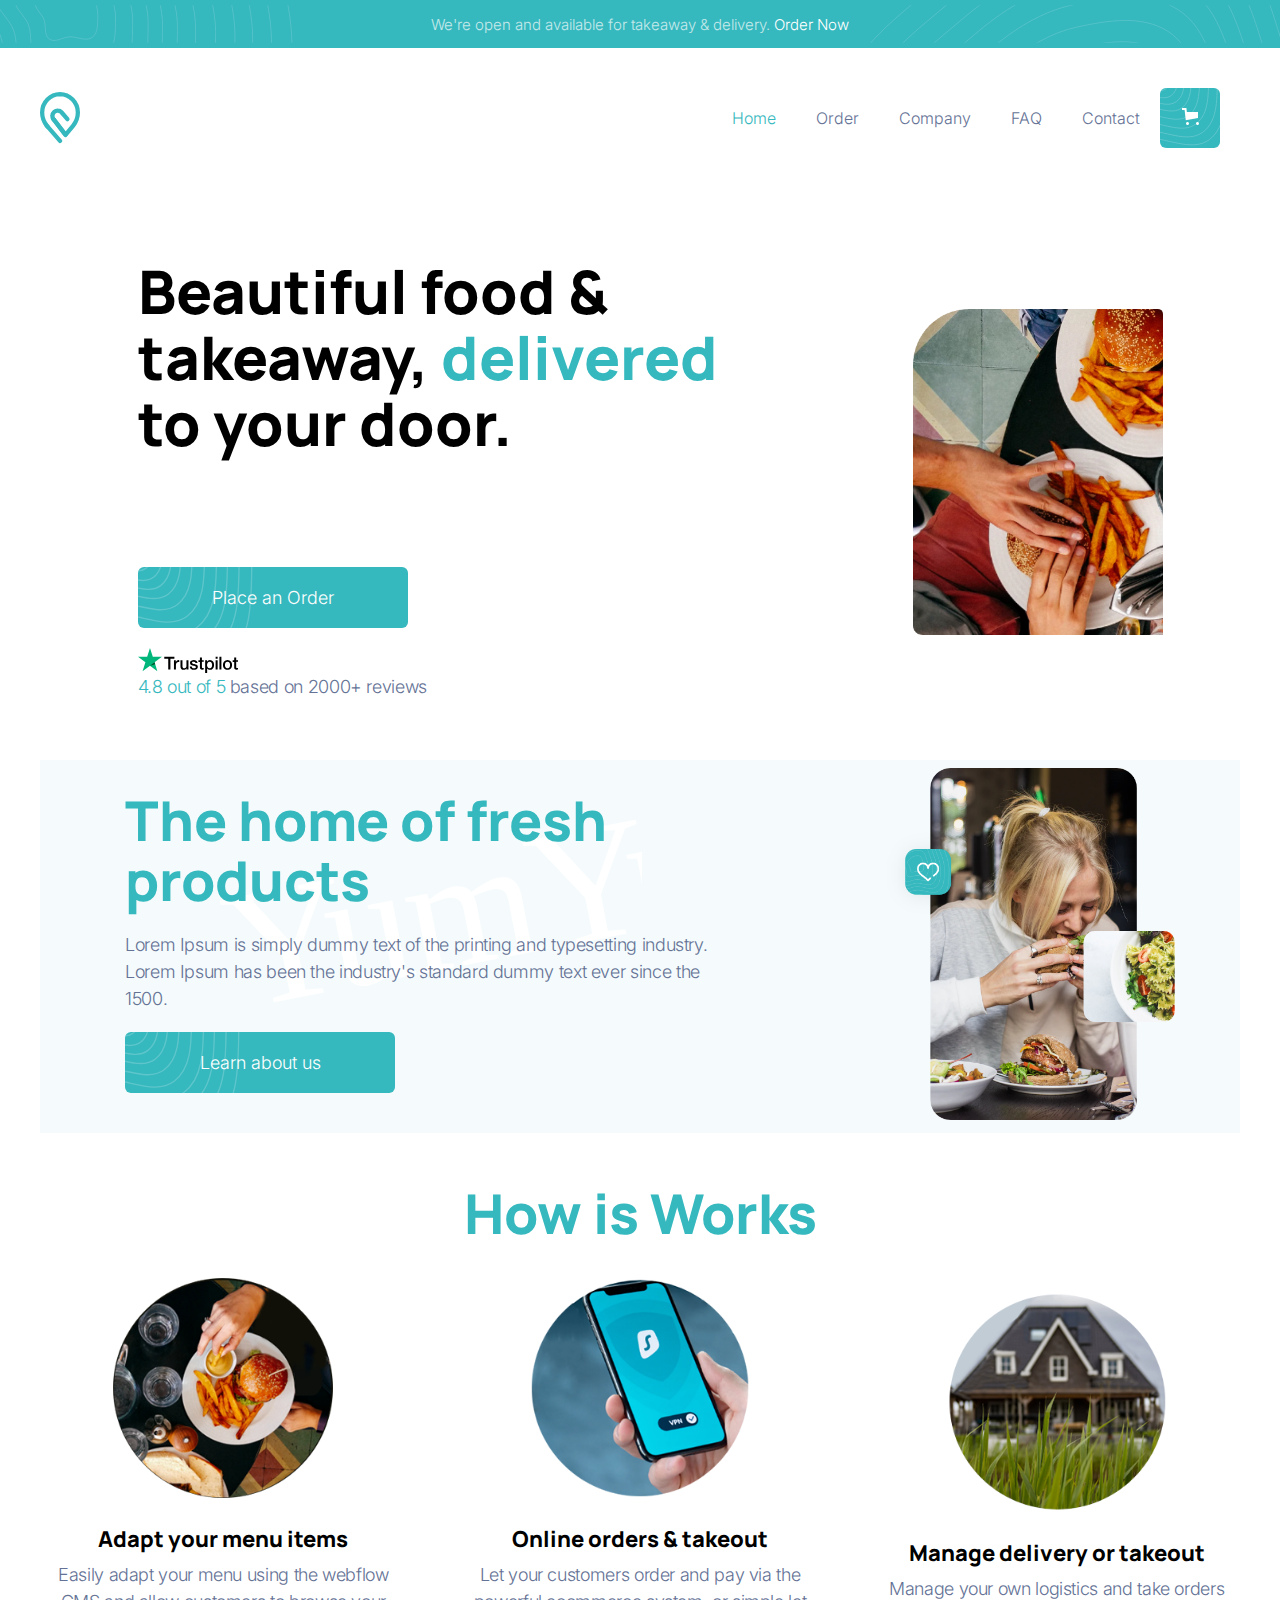
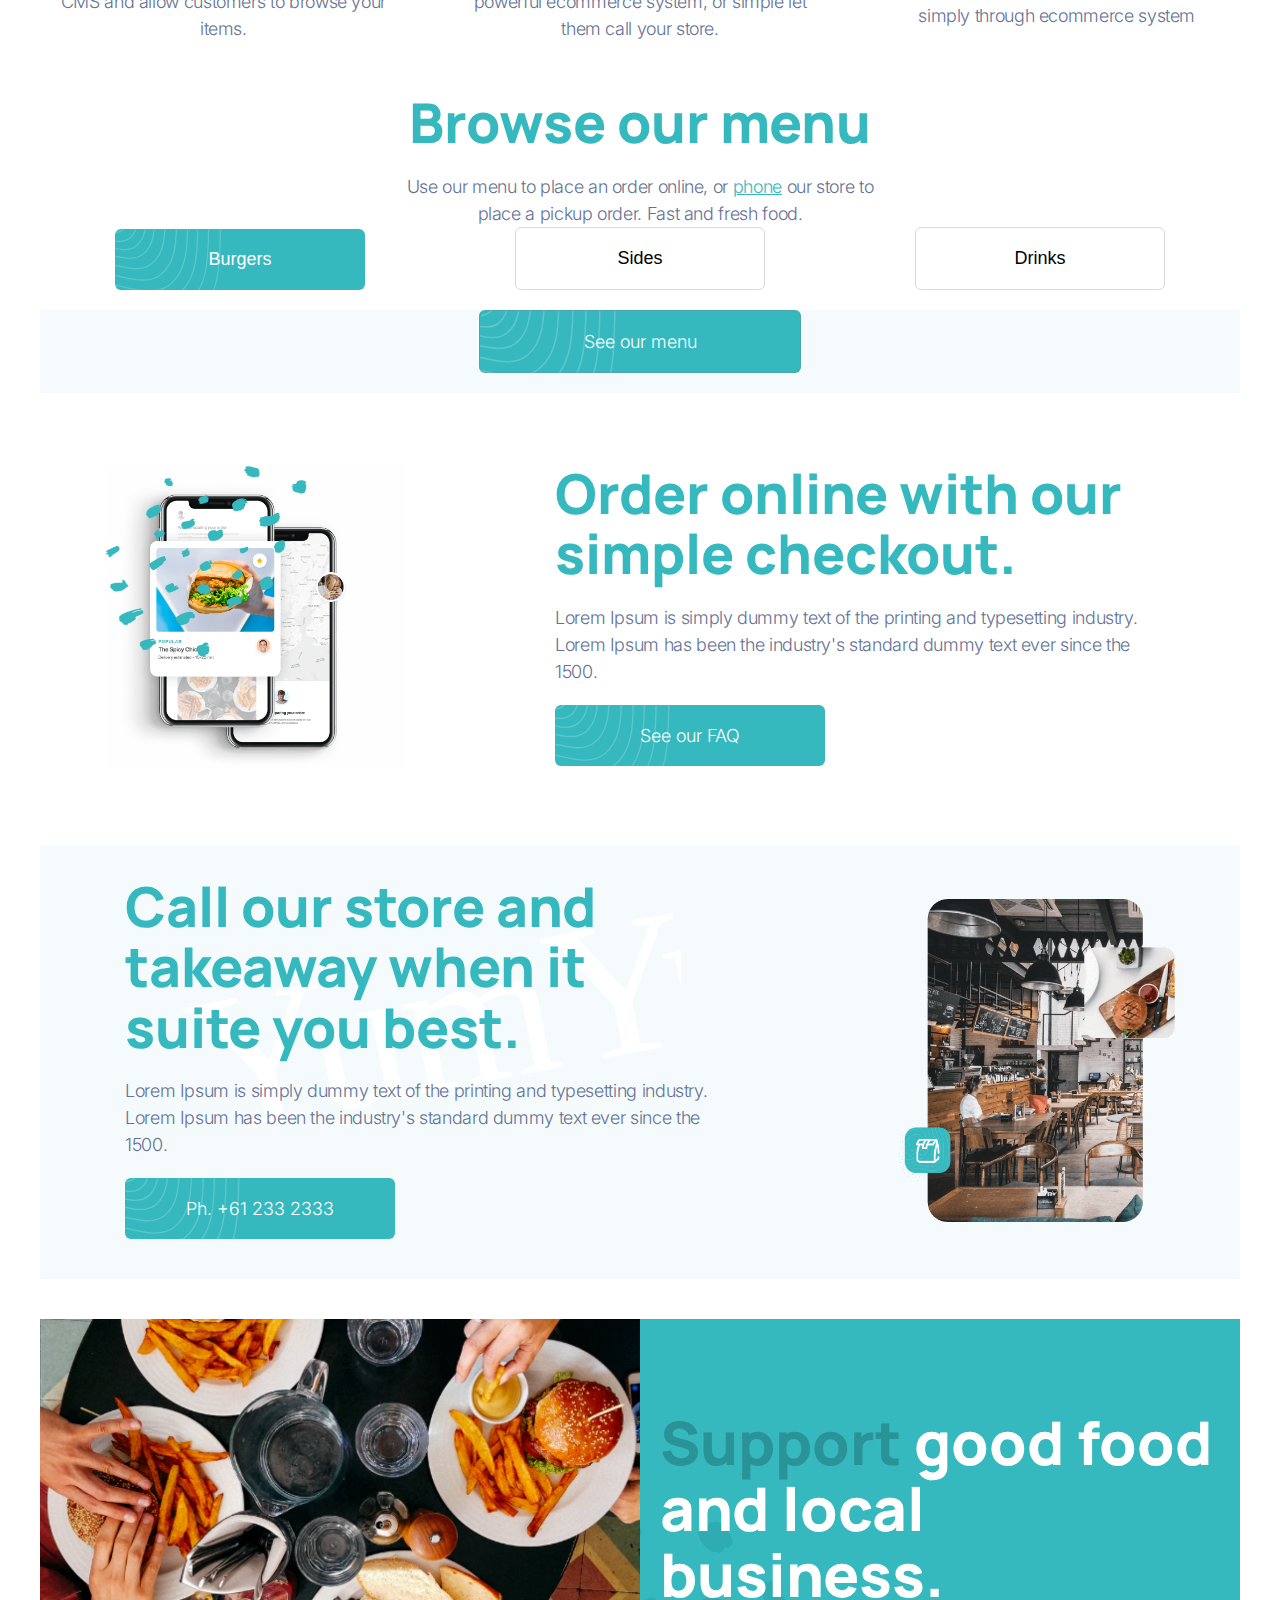
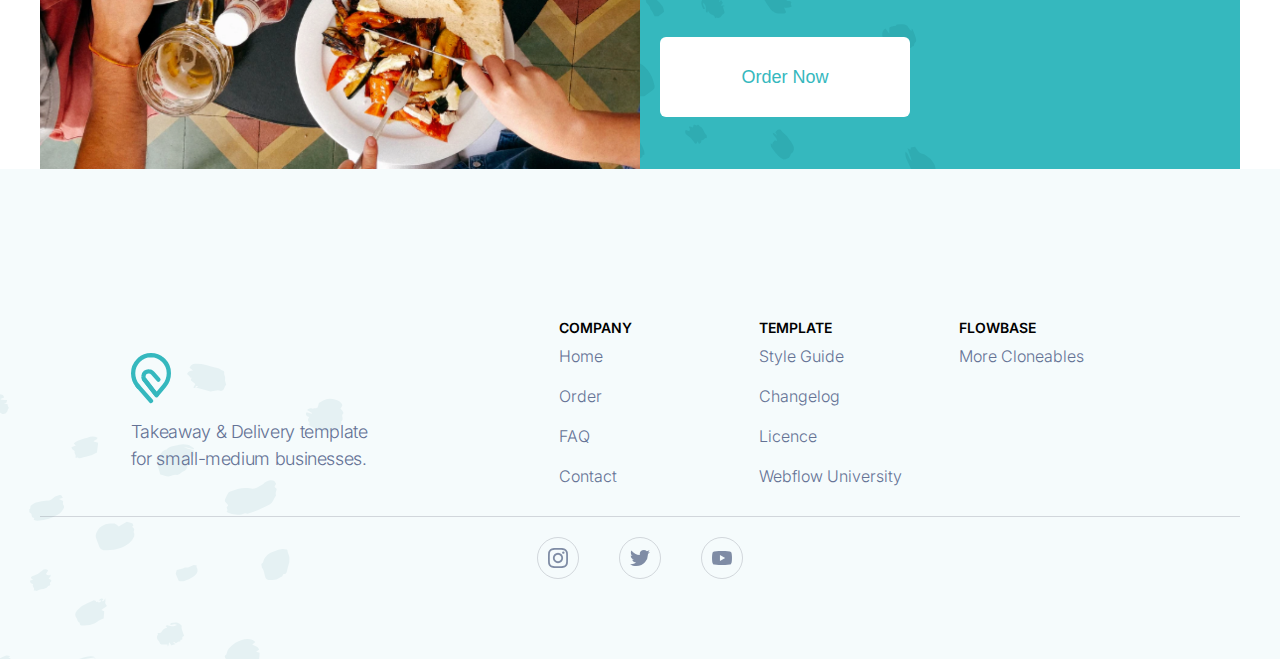
==== html/index.html @ 5ef66fbe "first commit" ====
<!DOCTYPE html>
<html lang="en">
  <head>
    <meta charset="UTF-8" />
    <meta http-equiv="X-UA-Compatible" content="IE=edge" />
    <meta name="viewport" content="width=device-width, initial-scale=1.0" />
    <title>Home</title>
    <link rel="stylesheet" href="../css/index.css" />
    <link rel="icon" href="../img/logo.svg" />
  </head>
  <body>
    <!-- START: Header -->
    <header class="pageheader"></header>
    <!-- END: Header -->
    <!-- START: Main Content -->
    <div class="main">
      <!-- Menu Overlay -->
      <div class="menu--overlay"></div>
      <!--Delivery CTA: PLace Order-->
      <div class="container">
        <div class="container--text-left">
          <div class="container--text">
            <div class="container">
              <h1 class="slide-in-left_start">
                Beautiful food & takeaway,
                <span class="text-primary">delivered</span> to your door.
              </h1>
              <p class="slide-in-left_delay">
                Lorem Ipsum is simply dummy text of the printing and typesetting
                industry. Lorem Ipsum has been the industry's standard dummy
                text ever since the 1500.
              </p>
              <a class="btn-cta" href="order.html"> Place an Order </a>
            </div>
            <div class="container--text-subtext">
              <img src="../img/TrustPilot_logo.svg" alt="Trust Pilot Logo" />
              <p class="text-md">
                <span class="text-primary">4.8 out of 5</span> based on 2000+
                reviews
              </p>
            </div>
          </div>
          <div class="container--img" id="header_img--home">
            <img
              class="img--overlay-bottom-right slide-in-right"
              src="../img/icons/phone_icon.png"
              alt=""
            />
            <img
              class="img--overlay-bottom-left slide-in-left_delay"
              src="../img/patterns/pattern_blue.svg"
              alt=""
            />
            <img
              class="img--underlay"
              src="../img/header_img.png"
              alt="burger and frys"
            />
          </div>
        </div>
      </div>
      <!--Fresh Products CTA: Learn More-->
      <div class="container">
        <div class="container--text-left bg-scewed">
          <div class="container--text">
            <div class="container bg-text-yum">
              <h2 class="text-primary">The home of fresh products</h2>
              <p>
                Lorem Ipsum is simply dummy text of the printing and typesetting
                industry. Lorem Ipsum has been the industry's standard dummy
                text ever since the 1500.
              </p>
              <a class="btn-cta" href="./company.html"> Learn about us </a>
            </div>
          </div>

          <div class="container--img">
            <img src="../img/fresh_img.png" alt="woman enjoying a sandwich" />
          </div>
        </div>
      </div>
      <!--How it Works-->
      <div class="container">
        <h2 class="text-primary">How is Works</h2>
        <div class="container--columns">
          <div class="container--text-below">
            <div class="container--img">
              <img
                class="img--overlay-top-right pop-in"
                src="../img/icons/basket_icon.png"
                alt=""
              />
              <img
                class="img--underlay"
                src="../img/icons/adapt_icon.png"
                alt="meal with basket icon"
              />
            </div>
            <div class="container--text">
              <h6>Adapt your menu items</h6>
              <p>
                Easily adapt your menu using the webflow CMS and allow customers
                to browse your items.
              </p>
            </div>
          </div>
          <div class="divider--wrap">
            <div class="divider--inner"></div>
          </div>
          <div class="container--text-below">
            <div class="container--img">
              <img
                class="img--overlay-top-left pop-in"
                id="google-logo"
                src="../img/icons/google_icon.png"
                alt=""
              />
              <img
                class="pop-in_delay"
                id="apple-logo"
                src="../img/icons/apple_icon.png"
                alt=""
              />
              <img
                class="img--underlay"
                src="../img/icons/order_icon.png"
                alt="meal with basket icon"
              />
            </div>
            <div class="container--text">
              <h6>Online orders & takeout</h6>
              <p>
                Let your customers order and pay via the powerful ecommerce
                system, or simple let them call your store.
              </p>
            </div>
          </div>
          <div class="divider--wrap">
            <div class="divider--inner"></div>
          </div>
          <div class="container--text-below">
            <div class="container--img">
              <img
                class="img--overlay-top-left pop-in"
                src="../img/icons/smiling_man1.png"
                alt=""
              />
              <img
                class="img--overlay-middle-right pop-in_delay"
                src="../img/icons/smiling_man2.png"
                alt=""
              />
              <img
                class="img--underlay"
                src="../img/icons/delivery_icon.png"
                alt="meal with basket icon"
              />
            </div>
            <div class="container--text">
              <h6>Manage delivery or takeout</h6>
              <p>
                Manage your own logistics and take orders simply through
                ecommerce system
              </p>
            </div>
          </div>
        </div>
      </div>
      <!--Browse the menu-->
      <div class="container">
        <div>
          <h2 class="text-primary">Browse our menu</h2>
          <p>
            Use our menu to place an order online, or
            <a href="#">phone</a> our store to<br />
            place a pickup order. Fast and fresh food.
          </p>
          <div class="container btn-group">
            <button class="btn active" id="burgers">Burgers</button>
            <button class="btn" id="sides">Sides</button>
            <button class="btn" id="drinks">Drinks</button>
          </div>
          <div class="-bg-alice_blue">
            <div class="container" id="menu"></div>
            <div class="loader">
              <div></div>
              <div></div>
              <div></div>
              <div></div>
            </div>
            <div class="full-width">
              <a class="btn btn-cta" href="./order.html"> See our menu </a>
            </div>
          </div>
        </div>
      </div>
      <!--Order Online CTA: See FAQs-->
      <div class="container">
        <div class="container--text-left">
          <div class="container--img">
            <img
              class="underlay--img"
              src="../img/phone.png"
              alt="ordering with a phone"
            />
            <img
              class="overlay--pattern"
              src="../img/patterns/pattern_blue.svg"
              alt=""
            />
          </div>
          <div class="container--text">
            <div class="container bg-text-yum">
              <h2 class="text-primary">
                Order online with our simple checkout.
              </h2>
              <p>
                Lorem Ipsum is simply dummy text of the printing and typesetting
                industry. Lorem Ipsum has been the industry's standard dummy
                text ever since the 1500.
              </p>
              <a class="btn-cta" href="./faq.html"> See our FAQ </a>
            </div>
          </div>
        </div>
      </div>
      <!--Call the Store-->
      <div class="container">
        <div class="container--text-right bg-scewed">
          <div class="container--img">
            <img
              class="fluid-img"
              src="../img/takeaway.png"
              alt="restraunt serving takeaway"
            />
          </div>
          <div class="container--text">
            <div class="container bg-text-yum">
              <h2 class="text-primary">
                Call our store and takeaway when it suite you best.
              </h2>
              <p>
                Lorem Ipsum is simply dummy text of the printing and typesetting
                industry. Lorem Ipsum has been the industry's standard dummy
                text ever since the 1500.
              </p>
              <a href="#" class="btn-cta"> Ph. +61 233 2333 </a>
            </div>
          </div>
        </div>
      </div>
      <!--Support Local businesses -->
      <div class="container">
        <div class="bg-img-food"></div>

        <div class="bg-pattern-primary">
          <div>
            <h1>
              <span class="text-primary-dark-2">Support</span> good food and
              local business.
            </h1>
            <a href="./order.html">
              <button class="btn-order">Order Now</button>
            </a>
          </div>
        </div>
      </div>
    </div>
    <!-- END: Main Content -->
    <!-- Footer -->
    <footer class="pagefooter"></footer>
    <script type="module" src="../scripts/main.js"></script>
    <!-- Accessibility Code for "template-0ea162.webflow.io" -->
    <script>
      window.interdeal = {
        sitekey: "c133a87d07dd05f56489c9e3bb39dbf1",
        Position: "Left",
        Menulang: "EN",
        domains: {
          js: "https://cdn.equalweb.com/",
          acc: "https://access.equalweb.com/",
        },
        btnStyle: {
          vPosition: ["80%", null],
          scale: ["0.8", "0.8"],
          color: { main: "#1876c9", second: "" },
          icon: { type: 7, shape: "semicircle", outline: false },
        },
      };
      (function (doc, head, body) {
        var coreCall = doc.createElement("script");
        coreCall.src = "https://cdn.equalweb.com/core/4.3.7/accessibility.js";
        coreCall.defer = true;
        coreCall.integrity =
          "sha512-hGa5HZtFkT1M7+tUDtU/cbw6AG0ORz3oblztCoTZ/z2qPyr7dgwH3zoT8qpgj21MgcRsMFLD6NNKePGvVks3Ig==";
        coreCall.crossOrigin = "anonymous";
        coreCall.setAttribute("data-cfasync", true);
        body ? body.appendChild(coreCall) : head.appendChild(coreCall);
      })(document, document.head, document.body);
    </script>
  </body>
</html>
---- css/index.css ----
/*--------------------- Font Imports ----------------------*/
@import url("https://fonts.googleapis.com/css2?family=Inter:wght@100;200;300;400;600;700;800&family=Manrope:wght@400;700;800&display=swap");
/*------------------------ Colors -------------------------*/
.text-primary {
  color: #35b8be;
}

.text-hover-primary {
  color: #35b8be;
}

.-bg-primary {
  background-color: #35b8be;
}

.text-primary-light-1 {
  color: #49bfc5;
}

.text-primary-dark-1 {
  color: #30a6ab;
}

.text-hover-primary-light-1:hover {
  color: #49bfc5;
}

.text-hover-primary-dark-1:hover {
  color: #30a6ab;
}

.-bg-primary-light-1 {
  background-color: #49bfc5;
}

.-bg-primary-dark-1 {
  background-color: #30a6ab;
}

.-bg-hover-primary-light-1:hover {
  background-color: #49bfc5;
}

.-bg-hover-primary-dark-1:hover {
  background-color: #30a6ab;
}

.text-primary-light-2 {
  color: #5dc6cb;
}

.text-primary-dark-2 {
  color: #2a9398;
}

.text-hover-primary-light-2:hover {
  color: #5dc6cb;
}

.text-hover-primary-dark-2:hover {
  color: #2a9398;
}

.-bg-primary-light-2 {
  background-color: #5dc6cb;
}

.-bg-primary-dark-2 {
  background-color: #2a9398;
}

.-bg-hover-primary-light-2:hover {
  background-color: #5dc6cb;
}

.-bg-hover-primary-dark-2:hover {
  background-color: #2a9398;
}

.text-primary-light-3 {
  color: #72cdd2;
}

.text-primary-dark-3 {
  color: #258185;
}

.text-hover-primary-light-3:hover {
  color: #72cdd2;
}

.text-hover-primary-dark-3:hover {
  color: #258185;
}

.-bg-primary-light-3 {
  background-color: #72cdd2;
}

.-bg-primary-dark-3 {
  background-color: #258185;
}

.-bg-hover-primary-light-3:hover {
  background-color: #72cdd2;
}

.-bg-hover-primary-dark-3:hover {
  background-color: #258185;
}

.text-primary-light-4 {
  color: #86d4d8;
}

.text-primary-dark-4 {
  color: #206e72;
}

.text-hover-primary-light-4:hover {
  color: #86d4d8;
}

.text-hover-primary-dark-4:hover {
  color: #206e72;
}

.-bg-primary-light-4 {
  background-color: #86d4d8;
}

.-bg-primary-dark-4 {
  background-color: #206e72;
}

.-bg-hover-primary-light-4:hover {
  background-color: #86d4d8;
}

.-bg-hover-primary-dark-4:hover {
  background-color: #206e72;
}

.text-primary-light-5 {
  color: #9adcdf;
}

.text-primary-dark-5 {
  color: #1b5c5f;
}

.text-hover-primary-light-5:hover {
  color: #9adcdf;
}

.text-hover-primary-dark-5:hover {
  color: #1b5c5f;
}

.-bg-primary-light-5 {
  background-color: #9adcdf;
}

.-bg-primary-dark-5 {
  background-color: #1b5c5f;
}

.-bg-hover-primary-light-5:hover {
  background-color: #9adcdf;
}

.-bg-hover-primary-dark-5:hover {
  background-color: #1b5c5f;
}

.text-primary-light-6 {
  color: #aee3e5;
}

.text-primary-dark-6 {
  color: #154a4c;
}

.text-hover-primary-light-6:hover {
  color: #aee3e5;
}

.text-hover-primary-dark-6:hover {
  color: #154a4c;
}

.-bg-primary-light-6 {
  background-color: #aee3e5;
}

.-bg-primary-dark-6 {
  background-color: #154a4c;
}

.-bg-hover-primary-light-6:hover {
  background-color: #aee3e5;
}

.-bg-hover-primary-dark-6:hover {
  background-color: #154a4c;
}

.text-primary-light-7 {
  color: #c2eaec;
}

.text-primary-dark-7 {
  color: #103739;
}

.text-hover-primary-light-7:hover {
  color: #c2eaec;
}

.text-hover-primary-dark-7:hover {
  color: #103739;
}

.-bg-primary-light-7 {
  background-color: #c2eaec;
}

.-bg-primary-dark-7 {
  background-color: #103739;
}

.-bg-hover-primary-light-7:hover {
  background-color: #c2eaec;
}

.-bg-hover-primary-dark-7:hover {
  background-color: #103739;
}

.text-primary-light-8 {
  color: #d7f1f2;
}

.text-primary-dark-8 {
  color: #0b2526;
}

.text-hover-primary-light-8:hover {
  color: #d7f1f2;
}

.text-hover-primary-dark-8:hover {
  color: #0b2526;
}

.-bg-primary-light-8 {
  background-color: #d7f1f2;
}

.-bg-primary-dark-8 {
  background-color: #0b2526;
}

.-bg-hover-primary-light-8:hover {
  background-color: #d7f1f2;
}

.-bg-hover-primary-dark-8:hover {
  background-color: #0b2526;
}

.text-primary-light-9 {
  color: #ebf8f9;
}

.text-primary-dark-9 {
  color: #051213;
}

.text-hover-primary-light-9:hover {
  color: #ebf8f9;
}

.text-hover-primary-dark-9:hover {
  color: #051213;
}

.-bg-primary-light-9 {
  background-color: #ebf8f9;
}

.-bg-primary-dark-9 {
  background-color: #051213;
}

.-bg-hover-primary-light-9:hover {
  background-color: #ebf8f9;
}

.-bg-hover-primary-dark-9:hover {
  background-color: #051213;
}

.text-alice_blue {
  color: #f5fbfc;
}

.text-hover-alice_blue {
  color: #f5fbfc;
}

.-bg-alice_blue {
  background-color: #f5fbfc;
}

.text-alice_blue-light-1 {
  color: #f6fbfc;
}

.text-alice_blue-dark-1 {
  color: #dde2e3;
}

.text-hover-alice_blue-light-1:hover {
  color: #f6fbfc;
}

.text-hover-alice_blue-dark-1:hover {
  color: #dde2e3;
}

.-bg-alice_blue-light-1 {
  background-color: #f6fbfc;
}

.-bg-alice_blue-dark-1 {
  background-color: #dde2e3;
}

.-bg-hover-alice_blue-light-1:hover {
  background-color: #f6fbfc;
}

.-bg-hover-alice_blue-dark-1:hover {
  background-color: #dde2e3;
}

.text-alice_blue-light-2 {
  color: #f7fcfd;
}

.text-alice_blue-dark-2 {
  color: #c4c9ca;
}

.text-hover-alice_blue-light-2:hover {
  color: #f7fcfd;
}

.text-hover-alice_blue-dark-2:hover {
  color: #c4c9ca;
}

.-bg-alice_blue-light-2 {
  background-color: #f7fcfd;
}

.-bg-alice_blue-dark-2 {
  background-color: #c4c9ca;
}

.-bg-hover-alice_blue-light-2:hover {
  background-color: #f7fcfd;
}

.-bg-hover-alice_blue-dark-2:hover {
  background-color: #c4c9ca;
}

.text-alice_blue-light-3 {
  color: #f8fcfd;
}

.text-alice_blue-dark-3 {
  color: #acb0b0;
}

.text-hover-alice_blue-light-3:hover {
  color: #f8fcfd;
}

.text-hover-alice_blue-dark-3:hover {
  color: #acb0b0;
}

.-bg-alice_blue-light-3 {
  background-color: #f8fcfd;
}

.-bg-alice_blue-dark-3 {
  background-color: #acb0b0;
}

.-bg-hover-alice_blue-light-3:hover {
  background-color: #f8fcfd;
}

.-bg-hover-alice_blue-dark-3:hover {
  background-color: #acb0b0;
}

.text-alice_blue-light-4 {
  color: #f9fdfd;
}

.text-alice_blue-dark-4 {
  color: #939797;
}

.text-hover-alice_blue-light-4:hover {
  color: #f9fdfd;
}

.text-hover-alice_blue-dark-4:hover {
  color: #939797;
}

.-bg-alice_blue-light-4 {
  background-color: #f9fdfd;
}

.-bg-alice_blue-dark-4 {
  background-color: #939797;
}

.-bg-hover-alice_blue-light-4:hover {
  background-color: #f9fdfd;
}

.-bg-hover-alice_blue-dark-4:hover {
  background-color: #939797;
}

.text-alice_blue-light-5 {
  color: #fafdfe;
}

.text-alice_blue-dark-5 {
  color: #7b7e7e;
}

.text-hover-alice_blue-light-5:hover {
  color: #fafdfe;
}

.text-hover-alice_blue-dark-5:hover {
  color: #7b7e7e;
}

.-bg-alice_blue-light-5 {
  background-color: #fafdfe;
}

.-bg-alice_blue-dark-5 {
  background-color: #7b7e7e;
}

.-bg-hover-alice_blue-light-5:hover {
  background-color: #fafdfe;
}

.-bg-hover-alice_blue-dark-5:hover {
  background-color: #7b7e7e;
}

.text-alice_blue-light-6 {
  color: #fbfdfe;
}

.text-alice_blue-dark-6 {
  color: #626465;
}

.text-hover-alice_blue-light-6:hover {
  color: #fbfdfe;
}

.text-hover-alice_blue-dark-6:hover {
  color: #626465;
}

.-bg-alice_blue-light-6 {
  background-color: #fbfdfe;
}

.-bg-alice_blue-dark-6 {
  background-color: #626465;
}

.-bg-hover-alice_blue-light-6:hover {
  background-color: #fbfdfe;
}

.-bg-hover-alice_blue-dark-6:hover {
  background-color: #626465;
}

.text-alice_blue-light-7 {
  color: #fcfefe;
}

.text-alice_blue-dark-7 {
  color: #4a4b4c;
}

.text-hover-alice_blue-light-7:hover {
  color: #fcfefe;
}

.text-hover-alice_blue-dark-7:hover {
  color: #4a4b4c;
}

.-bg-alice_blue-light-7 {
  background-color: #fcfefe;
}

.-bg-alice_blue-dark-7 {
  background-color: #4a4b4c;
}

.-bg-hover-alice_blue-light-7:hover {
  background-color: #fcfefe;
}

.-bg-hover-alice_blue-dark-7:hover {
  background-color: #4a4b4c;
}

.text-alice_blue-light-8 {
  color: #fdfefe;
}

.text-alice_blue-dark-8 {
  color: #313232;
}

.text-hover-alice_blue-light-8:hover {
  color: #fdfefe;
}

.text-hover-alice_blue-dark-8:hover {
  color: #313232;
}

.-bg-alice_blue-light-8 {
  background-color: #fdfefe;
}

.-bg-alice_blue-dark-8 {
  background-color: #313232;
}

.-bg-hover-alice_blue-light-8:hover {
  background-color: #fdfefe;
}

.-bg-hover-alice_blue-dark-8:hover {
  background-color: #313232;
}

.text-alice_blue-light-9 {
  color: #feffff;
}

.text-alice_blue-dark-9 {
  color: #191919;
}

.text-hover-alice_blue-light-9:hover {
  color: #feffff;
}

.text-hover-alice_blue-dark-9:hover {
  color: #191919;
}

.-bg-alice_blue-light-9 {
  background-color: #feffff;
}

.-bg-alice_blue-dark-9 {
  background-color: #191919;
}

.-bg-hover-alice_blue-light-9:hover {
  background-color: #feffff;
}

.-bg-hover-alice_blue-dark-9:hover {
  background-color: #191919;
}

.text-coral {
  color: #ff8946;
}

.text-hover-coral {
  color: #ff8946;
}

.-bg-coral {
  background-color: #ff8946;
}

.text-coral-light-1 {
  color: #ff9559;
}

.text-coral-dark-1 {
  color: #e67b3f;
}

.text-hover-coral-light-1:hover {
  color: #ff9559;
}

.text-hover-coral-dark-1:hover {
  color: #e67b3f;
}

.-bg-coral-light-1 {
  background-color: #ff9559;
}

.-bg-coral-dark-1 {
  background-color: #e67b3f;
}

.-bg-hover-coral-light-1:hover {
  background-color: #ff9559;
}

.-bg-hover-coral-dark-1:hover {
  background-color: #e67b3f;
}

.text-coral-light-2 {
  color: #ffa16b;
}

.text-coral-dark-2 {
  color: #cc6e38;
}

.text-hover-coral-light-2:hover {
  color: #ffa16b;
}

.text-hover-coral-dark-2:hover {
  color: #cc6e38;
}

.-bg-coral-light-2 {
  background-color: #ffa16b;
}

.-bg-coral-dark-2 {
  background-color: #cc6e38;
}

.-bg-hover-coral-light-2:hover {
  background-color: #ffa16b;
}

.-bg-hover-coral-dark-2:hover {
  background-color: #cc6e38;
}

.text-coral-light-3 {
  color: #ffac7e;
}

.text-coral-dark-3 {
  color: #b36031;
}

.text-hover-coral-light-3:hover {
  color: #ffac7e;
}

.text-hover-coral-dark-3:hover {
  color: #b36031;
}

.-bg-coral-light-3 {
  background-color: #ffac7e;
}

.-bg-coral-dark-3 {
  background-color: #b36031;
}

.-bg-hover-coral-light-3:hover {
  background-color: #ffac7e;
}

.-bg-hover-coral-dark-3:hover {
  background-color: #b36031;
}

.text-coral-light-4 {
  color: #ffb890;
}

.text-coral-dark-4 {
  color: #99522a;
}

.text-hover-coral-light-4:hover {
  color: #ffb890;
}

.text-hover-coral-dark-4:hover {
  color: #99522a;
}

.-bg-coral-light-4 {
  background-color: #ffb890;
}

.-bg-coral-dark-4 {
  background-color: #99522a;
}

.-bg-hover-coral-light-4:hover {
  background-color: #ffb890;
}

.-bg-hover-coral-dark-4:hover {
  background-color: #99522a;
}

.text-coral-light-5 {
  color: #ffc4a3;
}

.text-coral-dark-5 {
  color: #804523;
}

.text-hover-coral-light-5:hover {
  color: #ffc4a3;
}

.text-hover-coral-dark-5:hover {
  color: #804523;
}

.-bg-coral-light-5 {
  background-color: #ffc4a3;
}

.-bg-coral-dark-5 {
  background-color: #804523;
}

.-bg-hover-coral-light-5:hover {
  background-color: #ffc4a3;
}

.-bg-hover-coral-dark-5:hover {
  background-color: #804523;
}

.text-coral-light-6 {
  color: #ffd0b5;
}

.text-coral-dark-6 {
  color: #66371c;
}

.text-hover-coral-light-6:hover {
  color: #ffd0b5;
}

.text-hover-coral-dark-6:hover {
  color: #66371c;
}

.-bg-coral-light-6 {
  background-color: #ffd0b5;
}

.-bg-coral-dark-6 {
  background-color: #66371c;
}

.-bg-hover-coral-light-6:hover {
  background-color: #ffd0b5;
}

.-bg-hover-coral-dark-6:hover {
  background-color: #66371c;
}

.text-coral-light-7 {
  color: #ffdcc8;
}

.text-coral-dark-7 {
  color: #4d2915;
}

.text-hover-coral-light-7:hover {
  color: #ffdcc8;
}

.text-hover-coral-dark-7:hover {
  color: #4d2915;
}

.-bg-coral-light-7 {
  background-color: #ffdcc8;
}

.-bg-coral-dark-7 {
  background-color: #4d2915;
}

.-bg-hover-coral-light-7:hover {
  background-color: #ffdcc8;
}

.-bg-hover-coral-dark-7:hover {
  background-color: #4d2915;
}

.text-coral-light-8 {
  color: #ffe7da;
}

.text-coral-dark-8 {
  color: #331b0e;
}

.text-hover-coral-light-8:hover {
  color: #ffe7da;
}

.text-hover-coral-dark-8:hover {
  color: #331b0e;
}

.-bg-coral-light-8 {
  background-color: #ffe7da;
}

.-bg-coral-dark-8 {
  background-color: #331b0e;
}

.-bg-hover-coral-light-8:hover {
  background-color: #ffe7da;
}

.-bg-hover-coral-dark-8:hover {
  background-color: #331b0e;
}

.text-coral-light-9 {
  color: #fff3ed;
}

.text-coral-dark-9 {
  color: #1a0e07;
}

.text-hover-coral-light-9:hover {
  color: #fff3ed;
}

.text-hover-coral-dark-9:hover {
  color: #1a0e07;
}

.-bg-coral-light-9 {
  background-color: #fff3ed;
}

.-bg-coral-dark-9 {
  background-color: #1a0e07;
}

.-bg-hover-coral-light-9:hover {
  background-color: #fff3ed;
}

.-bg-hover-coral-dark-9:hover {
  background-color: #1a0e07;
}

.text-heading {
  color: #191b22;
}

.text-hover-heading {
  color: #191b22;
}

.-bg-heading {
  background-color: #191b22;
}

.text-heading-light-1 {
  color: #303238;
}

.text-heading-dark-1 {
  color: #17181f;
}

.text-hover-heading-light-1:hover {
  color: #303238;
}

.text-hover-heading-dark-1:hover {
  color: #17181f;
}

.-bg-heading-light-1 {
  background-color: #303238;
}

.-bg-heading-dark-1 {
  background-color: #17181f;
}

.-bg-hover-heading-light-1:hover {
  background-color: #303238;
}

.-bg-hover-heading-dark-1:hover {
  background-color: #17181f;
}

.text-heading-light-2 {
  color: #47494e;
}

.text-heading-dark-2 {
  color: #14161b;
}

.text-hover-heading-light-2:hover {
  color: #47494e;
}

.text-hover-heading-dark-2:hover {
  color: #14161b;
}

.-bg-heading-light-2 {
  background-color: #47494e;
}

.-bg-heading-dark-2 {
  background-color: #14161b;
}

.-bg-hover-heading-light-2:hover {
  background-color: #47494e;
}

.-bg-hover-heading-dark-2:hover {
  background-color: #14161b;
}

.text-heading-light-3 {
  color: #5e5f64;
}

.text-heading-dark-3 {
  color: #121318;
}

.text-hover-heading-light-3:hover {
  color: #5e5f64;
}

.text-hover-heading-dark-3:hover {
  color: #121318;
}

.-bg-heading-light-3 {
  background-color: #5e5f64;
}

.-bg-heading-dark-3 {
  background-color: #121318;
}

.-bg-hover-heading-light-3:hover {
  background-color: #5e5f64;
}

.-bg-hover-heading-dark-3:hover {
  background-color: #121318;
}

.text-heading-light-4 {
  color: #75767a;
}

.text-heading-dark-4 {
  color: #0f1014;
}

.text-hover-heading-light-4:hover {
  color: #75767a;
}

.text-hover-heading-dark-4:hover {
  color: #0f1014;
}

.-bg-heading-light-4 {
  background-color: #75767a;
}

.-bg-heading-dark-4 {
  background-color: #0f1014;
}

.-bg-hover-heading-light-4:hover {
  background-color: #75767a;
}

.-bg-hover-heading-dark-4:hover {
  background-color: #0f1014;
}

.text-heading-light-5 {
  color: #8c8d91;
}

.text-heading-dark-5 {
  color: #0d0e11;
}

.text-hover-heading-light-5:hover {
  color: #8c8d91;
}

.text-hover-heading-dark-5:hover {
  color: #0d0e11;
}

.-bg-heading-light-5 {
  background-color: #8c8d91;
}

.-bg-heading-dark-5 {
  background-color: #0d0e11;
}

.-bg-hover-heading-light-5:hover {
  background-color: #8c8d91;
}

.-bg-hover-heading-dark-5:hover {
  background-color: #0d0e11;
}

.text-heading-light-6 {
  color: #a3a4a7;
}

.text-heading-dark-6 {
  color: #0a0b0e;
}

.text-hover-heading-light-6:hover {
  color: #a3a4a7;
}

.text-hover-heading-dark-6:hover {
  color: #0a0b0e;
}

.-bg-heading-light-6 {
  background-color: #a3a4a7;
}

.-bg-heading-dark-6 {
  background-color: #0a0b0e;
}

.-bg-hover-heading-light-6:hover {
  background-color: #a3a4a7;
}

.-bg-hover-heading-dark-6:hover {
  background-color: #0a0b0e;
}

.text-heading-light-7 {
  color: #babbbd;
}

.text-heading-dark-7 {
  color: #08080a;
}

.text-hover-heading-light-7:hover {
  color: #babbbd;
}

.text-hover-heading-dark-7:hover {
  color: #08080a;
}

.-bg-heading-light-7 {
  background-color: #babbbd;
}

.-bg-heading-dark-7 {
  background-color: #08080a;
}

.-bg-hover-heading-light-7:hover {
  background-color: #babbbd;
}

.-bg-hover-heading-dark-7:hover {
  background-color: #08080a;
}

.text-heading-light-8 {
  color: #d1d1d3;
}

.text-heading-dark-8 {
  color: #050507;
}

.text-hover-heading-light-8:hover {
  color: #d1d1d3;
}

.text-hover-heading-dark-8:hover {
  color: #050507;
}

.-bg-heading-light-8 {
  background-color: #d1d1d3;
}

.-bg-heading-dark-8 {
  background-color: #050507;
}

.-bg-hover-heading-light-8:hover {
  background-color: #d1d1d3;
}

.-bg-hover-heading-dark-8:hover {
  background-color: #050507;
}

.text-heading-light-9 {
  color: #e8e8e9;
}

.text-heading-dark-9 {
  color: #030303;
}

.text-hover-heading-light-9:hover {
  color: #e8e8e9;
}

.text-hover-heading-dark-9:hover {
  color: #030303;
}

.-bg-heading-light-9 {
  background-color: #e8e8e9;
}

.-bg-heading-dark-9 {
  background-color: #030303;
}

.-bg-hover-heading-light-9:hover {
  background-color: #e8e8e9;
}

.-bg-hover-heading-dark-9:hover {
  background-color: #030303;
}

.text-paragraph {
  color: #647295;
}

.text-hover-paragraph {
  color: #647295;
}

.-bg-paragraph {
  background-color: #647295;
}

.text-paragraph-light-1 {
  color: #7480a0;
}

.text-paragraph-dark-1 {
  color: #5a6786;
}

.text-hover-paragraph-light-1:hover {
  color: #7480a0;
}

.text-hover-paragraph-dark-1:hover {
  color: #5a6786;
}

.-bg-paragraph-light-1 {
  background-color: #7480a0;
}

.-bg-paragraph-dark-1 {
  background-color: #5a6786;
}

.-bg-hover-paragraph-light-1:hover {
  background-color: #7480a0;
}

.-bg-hover-paragraph-dark-1:hover {
  background-color: #5a6786;
}

.text-paragraph-light-2 {
  color: #838eaa;
}

.text-paragraph-dark-2 {
  color: #505b77;
}

.text-hover-paragraph-light-2:hover {
  color: #838eaa;
}

.text-hover-paragraph-dark-2:hover {
  color: #505b77;
}

.-bg-paragraph-light-2 {
  background-color: #838eaa;
}

.-bg-paragraph-dark-2 {
  background-color: #505b77;
}

.-bg-hover-paragraph-light-2:hover {
  background-color: #838eaa;
}

.-bg-hover-paragraph-dark-2:hover {
  background-color: #505b77;
}

.text-paragraph-light-3 {
  color: #939cb5;
}

.text-paragraph-dark-3 {
  color: #465068;
}

.text-hover-paragraph-light-3:hover {
  color: #939cb5;
}

.text-hover-paragraph-dark-3:hover {
  color: #465068;
}

.-bg-paragraph-light-3 {
  background-color: #939cb5;
}

.-bg-paragraph-dark-3 {
  background-color: #465068;
}

.-bg-hover-paragraph-light-3:hover {
  background-color: #939cb5;
}

.-bg-hover-paragraph-dark-3:hover {
  background-color: #465068;
}

.text-paragraph-light-4 {
  color: #a2aabf;
}

.text-paragraph-dark-4 {
  color: #3c4459;
}

.text-hover-paragraph-light-4:hover {
  color: #a2aabf;
}

.text-hover-paragraph-dark-4:hover {
  color: #3c4459;
}

.-bg-paragraph-light-4 {
  background-color: #a2aabf;
}

.-bg-paragraph-dark-4 {
  background-color: #3c4459;
}

.-bg-hover-paragraph-light-4:hover {
  background-color: #a2aabf;
}

.-bg-hover-paragraph-dark-4:hover {
  background-color: #3c4459;
}

.text-paragraph-light-5 {
  color: #b2b9ca;
}

.text-paragraph-dark-5 {
  color: #32394b;
}

.text-hover-paragraph-light-5:hover {
  color: #b2b9ca;
}

.text-hover-paragraph-dark-5:hover {
  color: #32394b;
}

.-bg-paragraph-light-5 {
  background-color: #b2b9ca;
}

.-bg-paragraph-dark-5 {
  background-color: #32394b;
}

.-bg-hover-paragraph-light-5:hover {
  background-color: #b2b9ca;
}

.-bg-hover-paragraph-dark-5:hover {
  background-color: #32394b;
}

.text-paragraph-light-6 {
  color: #c1c7d5;
}

.text-paragraph-dark-6 {
  color: #282e3c;
}

.text-hover-paragraph-light-6:hover {
  color: #c1c7d5;
}

.text-hover-paragraph-dark-6:hover {
  color: #282e3c;
}

.-bg-paragraph-light-6 {
  background-color: #c1c7d5;
}

.-bg-paragraph-dark-6 {
  background-color: #282e3c;
}

.-bg-hover-paragraph-light-6:hover {
  background-color: #c1c7d5;
}

.-bg-hover-paragraph-dark-6:hover {
  background-color: #282e3c;
}

.text-paragraph-light-7 {
  color: #d1d5df;
}

.text-paragraph-dark-7 {
  color: #1e222d;
}

.text-hover-paragraph-light-7:hover {
  color: #d1d5df;
}

.text-hover-paragraph-dark-7:hover {
  color: #1e222d;
}

.-bg-paragraph-light-7 {
  background-color: #d1d5df;
}

.-bg-paragraph-dark-7 {
  background-color: #1e222d;
}

.-bg-hover-paragraph-light-7:hover {
  background-color: #d1d5df;
}

.-bg-hover-paragraph-dark-7:hover {
  background-color: #1e222d;
}

.text-paragraph-light-8 {
  color: #e0e3ea;
}

.text-paragraph-dark-8 {
  color: #14171e;
}

.text-hover-paragraph-light-8:hover {
  color: #e0e3ea;
}

.text-hover-paragraph-dark-8:hover {
  color: #14171e;
}

.-bg-paragraph-light-8 {
  background-color: #e0e3ea;
}

.-bg-paragraph-dark-8 {
  background-color: #14171e;
}

.-bg-hover-paragraph-light-8:hover {
  background-color: #e0e3ea;
}

.-bg-hover-paragraph-dark-8:hover {
  background-color: #14171e;
}

.text-paragraph-light-9 {
  color: #f0f1f4;
}

.text-paragraph-dark-9 {
  color: #0a0b0f;
}

.text-hover-paragraph-light-9:hover {
  color: #f0f1f4;
}

.text-hover-paragraph-dark-9:hover {
  color: #0a0b0f;
}

.-bg-paragraph-light-9 {
  background-color: #f0f1f4;
}

.-bg-paragraph-dark-9 {
  background-color: #0a0b0f;
}

.-bg-hover-paragraph-light-9:hover {
  background-color: #f0f1f4;
}

.-bg-hover-paragraph-dark-9:hover {
  background-color: #0a0b0f;
}

.text-highlight {
  color: rgba(255, 171, 0, 0.23);
}

.text-hover-highlight {
  color: rgba(255, 171, 0, 0.23);
}

.-bg-highlight {
  background-color: rgba(255, 171, 0, 0.23);
}

.text-light-grey {
  color: rgba(126, 130, 143, 0.3);
}

.text-hover-light-grey {
  color: rgba(126, 130, 143, 0.3);
}

.-bg-light-grey {
  background-color: rgba(126, 130, 143, 0.3);
}

.text-light-grey-light-1 {
  color: rgba(176, 178, 186, 0.37);
}

.text-light-grey-dark-1 {
  color: rgba(77, 80, 88, 0.37);
}

.text-hover-light-grey-light-1:hover {
  color: rgba(176, 178, 186, 0.37);
}

.text-hover-light-grey-dark-1:hover {
  color: rgba(77, 80, 88, 0.37);
}

.-bg-light-grey-light-1 {
  background-color: rgba(176, 178, 186, 0.37);
}

.-bg-light-grey-dark-1 {
  background-color: rgba(77, 80, 88, 0.37);
}

.-bg-hover-light-grey-light-1:hover {
  background-color: rgba(176, 178, 186, 0.37);
}

.-bg-hover-light-grey-dark-1:hover {
  background-color: rgba(77, 80, 88, 0.37);
}

.text-light-grey-light-2 {
  color: rgba(202, 203, 209, 0.44);
}

.text-light-grey-dark-2 {
  color: rgba(52, 54, 59, 0.44);
}

.text-hover-light-grey-light-2:hover {
  color: rgba(202, 203, 209, 0.44);
}

.text-hover-light-grey-dark-2:hover {
  color: rgba(52, 54, 59, 0.44);
}

.-bg-light-grey-light-2 {
  background-color: rgba(202, 203, 209, 0.44);
}

.-bg-light-grey-dark-2 {
  background-color: rgba(52, 54, 59, 0.44);
}

.-bg-hover-light-grey-light-2:hover {
  background-color: rgba(202, 203, 209, 0.44);
}

.-bg-hover-light-grey-dark-2:hover {
  background-color: rgba(52, 54, 59, 0.44);
}

.text-light-grey-light-3 {
  color: rgba(217, 219, 222, 0.51);
}

.text-light-grey-dark-3 {
  color: rgba(37, 38, 42, 0.51);
}

.text-hover-light-grey-light-3:hover {
  color: rgba(217, 219, 222, 0.51);
}

.text-hover-light-grey-dark-3:hover {
  color: rgba(37, 38, 42, 0.51);
}

.-bg-light-grey-light-3 {
  background-color: rgba(217, 219, 222, 0.51);
}

.-bg-light-grey-dark-3 {
  background-color: rgba(37, 38, 42, 0.51);
}

.-bg-hover-light-grey-light-3:hover {
  background-color: rgba(217, 219, 222, 0.51);
}

.-bg-hover-light-grey-dark-3:hover {
  background-color: rgba(37, 38, 42, 0.51);
}

.text-light-grey-light-4 {
  color: rgba(228, 229, 232, 0.58);
}

.text-light-grey-dark-4 {
  color: rgba(26, 27, 30, 0.58);
}

.text-hover-light-grey-light-4:hover {
  color: rgba(228, 229, 232, 0.58);
}

.text-hover-light-grey-dark-4:hover {
  color: rgba(26, 27, 30, 0.58);
}

.-bg-light-grey-light-4 {
  background-color: rgba(228, 229, 232, 0.58);
}

.-bg-light-grey-dark-4 {
  background-color: rgba(26, 27, 30, 0.58);
}

.-bg-hover-light-grey-light-4:hover {
  background-color: rgba(228, 229, 232, 0.58);
}

.-bg-hover-light-grey-dark-4:hover {
  background-color: rgba(26, 27, 30, 0.58);
}

.text-light-grey-light-5 {
  color: rgba(236, 236, 238, 0.65);
}

.text-light-grey-dark-5 {
  color: rgba(19, 20, 21, 0.65);
}

.text-hover-light-grey-light-5:hover {
  color: rgba(236, 236, 238, 0.65);
}

.text-hover-light-grey-dark-5:hover {
  color: rgba(19, 20, 21, 0.65);
}

.-bg-light-grey-light-5 {
  background-color: rgba(236, 236, 238, 0.65);
}

.-bg-light-grey-dark-5 {
  background-color: rgba(19, 20, 21, 0.65);
}

.-bg-hover-light-grey-light-5:hover {
  background-color: rgba(236, 236, 238, 0.65);
}

.-bg-hover-light-grey-dark-5:hover {
  background-color: rgba(19, 20, 21, 0.65);
}

.text-light-grey-light-6 {
  color: rgba(241, 242, 243, 0.72);
}

.text-light-grey-dark-6 {
  color: rgba(13, 14, 15, 0.72);
}

.text-hover-light-grey-light-6:hover {
  color: rgba(241, 242, 243, 0.72);
}

.text-hover-light-grey-dark-6:hover {
  color: rgba(13, 14, 15, 0.72);
}

.-bg-light-grey-light-6 {
  background-color: rgba(241, 242, 243, 0.72);
}

.-bg-light-grey-dark-6 {
  background-color: rgba(13, 14, 15, 0.72);
}

.-bg-hover-light-grey-light-6:hover {
  background-color: rgba(241, 242, 243, 0.72);
}

.-bg-hover-light-grey-dark-6:hover {
  background-color: rgba(13, 14, 15, 0.72);
}

.text-light-grey-light-7 {
  color: rgba(246, 246, 247, 0.79);
}

.text-light-grey-dark-7 {
  color: rgba(9, 9, 10, 0.79);
}

.text-hover-light-grey-light-7:hover {
  color: rgba(246, 246, 247, 0.79);
}

.text-hover-light-grey-dark-7:hover {
  color: rgba(9, 9, 10, 0.79);
}

.-bg-light-grey-light-7 {
  background-color: rgba(246, 246, 247, 0.79);
}

.-bg-light-grey-dark-7 {
  background-color: rgba(9, 9, 10, 0.79);
}

.-bg-hover-light-grey-light-7:hover {
  background-color: rgba(246, 246, 247, 0.79);
}

.-bg-hover-light-grey-dark-7:hover {
  background-color: rgba(9, 9, 10, 0.79);
}

.text-light-grey-light-8 {
  color: rgba(250, 250, 250, 0.86);
}

.text-light-grey-dark-8 {
  color: rgba(5, 5, 6, 0.86);
}

.text-hover-light-grey-light-8:hover {
  color: rgba(250, 250, 250, 0.86);
}

.text-hover-light-grey-dark-8:hover {
  color: rgba(5, 5, 6, 0.86);
}

.-bg-light-grey-light-8 {
  background-color: rgba(250, 250, 250, 0.86);
}

.-bg-light-grey-dark-8 {
  background-color: rgba(5, 5, 6, 0.86);
}

.-bg-hover-light-grey-light-8:hover {
  background-color: rgba(250, 250, 250, 0.86);
}

.-bg-hover-light-grey-dark-8:hover {
  background-color: rgba(5, 5, 6, 0.86);
}

.text-light-grey-light-9 {
  color: rgba(253, 253, 253, 0.93);
}

.text-light-grey-dark-9 {
  color: rgba(2, 3, 3, 0.93);
}

.text-hover-light-grey-light-9:hover {
  color: rgba(253, 253, 253, 0.93);
}

.text-hover-light-grey-dark-9:hover {
  color: rgba(2, 3, 3, 0.93);
}

.-bg-light-grey-light-9 {
  background-color: rgba(253, 253, 253, 0.93);
}

.-bg-light-grey-dark-9 {
  background-color: rgba(2, 3, 3, 0.93);
}

.-bg-hover-light-grey-light-9:hover {
  background-color: rgba(253, 253, 253, 0.93);
}

.-bg-hover-light-grey-dark-9:hover {
  background-color: rgba(2, 3, 3, 0.93);
}

.text-blue {
  color: #1919e6;
}

.text-hover-blue {
  color: #1919e6;
}

.-bg-blue {
  background-color: #1919e6;
}

.text-blue-light-1 {
  color: #3030e9;
}

.text-blue-dark-1 {
  color: #1717cf;
}

.text-hover-blue-light-1:hover {
  color: #3030e9;
}

.text-hover-blue-dark-1:hover {
  color: #1717cf;
}

.-bg-blue-light-1 {
  background-color: #3030e9;
}

.-bg-blue-dark-1 {
  background-color: #1717cf;
}

.-bg-hover-blue-light-1:hover {
  background-color: #3030e9;
}

.-bg-hover-blue-dark-1:hover {
  background-color: #1717cf;
}

.text-blue-light-2 {
  color: #4747eb;
}

.text-blue-dark-2 {
  color: #1414b8;
}

.text-hover-blue-light-2:hover {
  color: #4747eb;
}

.text-hover-blue-dark-2:hover {
  color: #1414b8;
}

.-bg-blue-light-2 {
  background-color: #4747eb;
}

.-bg-blue-dark-2 {
  background-color: #1414b8;
}

.-bg-hover-blue-light-2:hover {
  background-color: #4747eb;
}

.-bg-hover-blue-dark-2:hover {
  background-color: #1414b8;
}

.text-blue-light-3 {
  color: #5e5eee;
}

.text-blue-dark-3 {
  color: #1212a1;
}

.text-hover-blue-light-3:hover {
  color: #5e5eee;
}

.text-hover-blue-dark-3:hover {
  color: #1212a1;
}

.-bg-blue-light-3 {
  background-color: #5e5eee;
}

.-bg-blue-dark-3 {
  background-color: #1212a1;
}

.-bg-hover-blue-light-3:hover {
  background-color: #5e5eee;
}

.-bg-hover-blue-dark-3:hover {
  background-color: #1212a1;
}

.text-blue-light-4 {
  color: #7575f0;
}

.text-blue-dark-4 {
  color: #0f0f8a;
}

.text-hover-blue-light-4:hover {
  color: #7575f0;
}

.text-hover-blue-dark-4:hover {
  color: #0f0f8a;
}

.-bg-blue-light-4 {
  background-color: #7575f0;
}

.-bg-blue-dark-4 {
  background-color: #0f0f8a;
}

.-bg-hover-blue-light-4:hover {
  background-color: #7575f0;
}

.-bg-hover-blue-dark-4:hover {
  background-color: #0f0f8a;
}

.text-blue-light-5 {
  color: #8c8cf3;
}

.text-blue-dark-5 {
  color: #0d0d73;
}

.text-hover-blue-light-5:hover {
  color: #8c8cf3;
}

.text-hover-blue-dark-5:hover {
  color: #0d0d73;
}

.-bg-blue-light-5 {
  background-color: #8c8cf3;
}

.-bg-blue-dark-5 {
  background-color: #0d0d73;
}

.-bg-hover-blue-light-5:hover {
  background-color: #8c8cf3;
}

.-bg-hover-blue-dark-5:hover {
  background-color: #0d0d73;
}

.text-blue-light-6 {
  color: #a3a3f5;
}

.text-blue-dark-6 {
  color: #0a0a5c;
}

.text-hover-blue-light-6:hover {
  color: #a3a3f5;
}

.text-hover-blue-dark-6:hover {
  color: #0a0a5c;
}

.-bg-blue-light-6 {
  background-color: #a3a3f5;
}

.-bg-blue-dark-6 {
  background-color: #0a0a5c;
}

.-bg-hover-blue-light-6:hover {
  background-color: #a3a3f5;
}

.-bg-hover-blue-dark-6:hover {
  background-color: #0a0a5c;
}

.text-blue-light-7 {
  color: #babaf8;
}

.text-blue-dark-7 {
  color: #080845;
}

.text-hover-blue-light-7:hover {
  color: #babaf8;
}

.text-hover-blue-dark-7:hover {
  color: #080845;
}

.-bg-blue-light-7 {
  background-color: #babaf8;
}

.-bg-blue-dark-7 {
  background-color: #080845;
}

.-bg-hover-blue-light-7:hover {
  background-color: #babaf8;
}

.-bg-hover-blue-dark-7:hover {
  background-color: #080845;
}

.text-blue-light-8 {
  color: #d1d1fa;
}

.text-blue-dark-8 {
  color: #05052e;
}

.text-hover-blue-light-8:hover {
  color: #d1d1fa;
}

.text-hover-blue-dark-8:hover {
  color: #05052e;
}

.-bg-blue-light-8 {
  background-color: #d1d1fa;
}

.-bg-blue-dark-8 {
  background-color: #05052e;
}

.-bg-hover-blue-light-8:hover {
  background-color: #d1d1fa;
}

.-bg-hover-blue-dark-8:hover {
  background-color: #05052e;
}

.text-blue-light-9 {
  color: #e8e8fd;
}

.text-blue-dark-9 {
  color: #030317;
}

.text-hover-blue-light-9:hover {
  color: #e8e8fd;
}

.text-hover-blue-dark-9:hover {
  color: #030317;
}

.-bg-blue-light-9 {
  background-color: #e8e8fd;
}

.-bg-blue-dark-9 {
  background-color: #030317;
}

.-bg-hover-blue-light-9:hover {
  background-color: #e8e8fd;
}

.-bg-hover-blue-dark-9:hover {
  background-color: #030317;
}

.text-red {
  color: #d42c2c;
}

.text-hover-red {
  color: #d42c2c;
}

.-bg-red {
  background-color: #d42c2c;
}

.text-red-light-1 {
  color: #d84141;
}

.text-red-dark-1 {
  color: #bf2828;
}

.text-hover-red-light-1:hover {
  color: #d84141;
}

.text-hover-red-dark-1:hover {
  color: #bf2828;
}

.-bg-red-light-1 {
  background-color: #d84141;
}

.-bg-red-dark-1 {
  background-color: #bf2828;
}

.-bg-hover-red-light-1:hover {
  background-color: #d84141;
}

.-bg-hover-red-dark-1:hover {
  background-color: #bf2828;
}

.text-red-light-2 {
  color: #dd5656;
}

.text-red-dark-2 {
  color: #aa2323;
}

.text-hover-red-light-2:hover {
  color: #dd5656;
}

.text-hover-red-dark-2:hover {
  color: #aa2323;
}

.-bg-red-light-2 {
  background-color: #dd5656;
}

.-bg-red-dark-2 {
  background-color: #aa2323;
}

.-bg-hover-red-light-2:hover {
  background-color: #dd5656;
}

.-bg-hover-red-dark-2:hover {
  background-color: #aa2323;
}

.text-red-light-3 {
  color: #e16b6b;
}

.text-red-dark-3 {
  color: #941f1f;
}

.text-hover-red-light-3:hover {
  color: #e16b6b;
}

.text-hover-red-dark-3:hover {
  color: #941f1f;
}

.-bg-red-light-3 {
  background-color: #e16b6b;
}

.-bg-red-dark-3 {
  background-color: #941f1f;
}

.-bg-hover-red-light-3:hover {
  background-color: #e16b6b;
}

.-bg-hover-red-dark-3:hover {
  background-color: #941f1f;
}

.text-red-light-4 {
  color: #e58080;
}

.text-red-dark-4 {
  color: #7f1a1a;
}

.text-hover-red-light-4:hover {
  color: #e58080;
}

.text-hover-red-dark-4:hover {
  color: #7f1a1a;
}

.-bg-red-light-4 {
  background-color: #e58080;
}

.-bg-red-dark-4 {
  background-color: #7f1a1a;
}

.-bg-hover-red-light-4:hover {
  background-color: #e58080;
}

.-bg-hover-red-dark-4:hover {
  background-color: #7f1a1a;
}

.text-red-light-5 {
  color: #ea9696;
}

.text-red-dark-5 {
  color: #6a1616;
}

.text-hover-red-light-5:hover {
  color: #ea9696;
}

.text-hover-red-dark-5:hover {
  color: #6a1616;
}

.-bg-red-light-5 {
  background-color: #ea9696;
}

.-bg-red-dark-5 {
  background-color: #6a1616;
}

.-bg-hover-red-light-5:hover {
  background-color: #ea9696;
}

.-bg-hover-red-dark-5:hover {
  background-color: #6a1616;
}

.text-red-light-6 {
  color: #eeabab;
}

.text-red-dark-6 {
  color: #551212;
}

.text-hover-red-light-6:hover {
  color: #eeabab;
}

.text-hover-red-dark-6:hover {
  color: #551212;
}

.-bg-red-light-6 {
  background-color: #eeabab;
}

.-bg-red-dark-6 {
  background-color: #551212;
}

.-bg-hover-red-light-6:hover {
  background-color: #eeabab;
}

.-bg-hover-red-dark-6:hover {
  background-color: #551212;
}

.text-red-light-7 {
  color: #f2c0c0;
}

.text-red-dark-7 {
  color: #400d0d;
}

.text-hover-red-light-7:hover {
  color: #f2c0c0;
}

.text-hover-red-dark-7:hover {
  color: #400d0d;
}

.-bg-red-light-7 {
  background-color: #f2c0c0;
}

.-bg-red-dark-7 {
  background-color: #400d0d;
}

.-bg-hover-red-light-7:hover {
  background-color: #f2c0c0;
}

.-bg-hover-red-dark-7:hover {
  background-color: #400d0d;
}

.text-red-light-8 {
  color: #f6d5d5;
}

.text-red-dark-8 {
  color: #2a0909;
}

.text-hover-red-light-8:hover {
  color: #f6d5d5;
}

.text-hover-red-dark-8:hover {
  color: #2a0909;
}

.-bg-red-light-8 {
  background-color: #f6d5d5;
}

.-bg-red-dark-8 {
  background-color: #2a0909;
}

.-bg-hover-red-light-8:hover {
  background-color: #f6d5d5;
}

.-bg-hover-red-dark-8:hover {
  background-color: #2a0909;
}

.text-red-light-9 {
  color: #fbeaea;
}

.text-red-dark-9 {
  color: #150404;
}

.text-hover-red-light-9:hover {
  color: #fbeaea;
}

.text-hover-red-dark-9:hover {
  color: #150404;
}

.-bg-red-light-9 {
  background-color: #fbeaea;
}

.-bg-red-dark-9 {
  background-color: #150404;
}

.-bg-hover-red-light-9:hover {
  background-color: #fbeaea;
}

.-bg-hover-red-dark-9:hover {
  background-color: #150404;
}

.text-yellow {
  color: #e6e619;
}

.text-hover-yellow {
  color: #e6e619;
}

.-bg-yellow {
  background-color: #e6e619;
}

.text-yellow-light-1 {
  color: #e9e930;
}

.text-yellow-dark-1 {
  color: #cfcf17;
}

.text-hover-yellow-light-1:hover {
  color: #e9e930;
}

.text-hover-yellow-dark-1:hover {
  color: #cfcf17;
}

.-bg-yellow-light-1 {
  background-color: #e9e930;
}

.-bg-yellow-dark-1 {
  background-color: #cfcf17;
}

.-bg-hover-yellow-light-1:hover {
  background-color: #e9e930;
}

.-bg-hover-yellow-dark-1:hover {
  background-color: #cfcf17;
}

.text-yellow-light-2 {
  color: #ebeb47;
}

.text-yellow-dark-2 {
  color: #b8b814;
}

.text-hover-yellow-light-2:hover {
  color: #ebeb47;
}

.text-hover-yellow-dark-2:hover {
  color: #b8b814;
}

.-bg-yellow-light-2 {
  background-color: #ebeb47;
}

.-bg-yellow-dark-2 {
  background-color: #b8b814;
}

.-bg-hover-yellow-light-2:hover {
  background-color: #ebeb47;
}

.-bg-hover-yellow-dark-2:hover {
  background-color: #b8b814;
}

.text-yellow-light-3 {
  color: #eeee5e;
}

.text-yellow-dark-3 {
  color: #a1a112;
}

.text-hover-yellow-light-3:hover {
  color: #eeee5e;
}

.text-hover-yellow-dark-3:hover {
  color: #a1a112;
}

.-bg-yellow-light-3 {
  background-color: #eeee5e;
}

.-bg-yellow-dark-3 {
  background-color: #a1a112;
}

.-bg-hover-yellow-light-3:hover {
  background-color: #eeee5e;
}

.-bg-hover-yellow-dark-3:hover {
  background-color: #a1a112;
}

.text-yellow-light-4 {
  color: #f0f075;
}

.text-yellow-dark-4 {
  color: #8a8a0f;
}

.text-hover-yellow-light-4:hover {
  color: #f0f075;
}

.text-hover-yellow-dark-4:hover {
  color: #8a8a0f;
}

.-bg-yellow-light-4 {
  background-color: #f0f075;
}

.-bg-yellow-dark-4 {
  background-color: #8a8a0f;
}

.-bg-hover-yellow-light-4:hover {
  background-color: #f0f075;
}

.-bg-hover-yellow-dark-4:hover {
  background-color: #8a8a0f;
}

.text-yellow-light-5 {
  color: #f3f38c;
}

.text-yellow-dark-5 {
  color: #73730d;
}

.text-hover-yellow-light-5:hover {
  color: #f3f38c;
}

.text-hover-yellow-dark-5:hover {
  color: #73730d;
}

.-bg-yellow-light-5 {
  background-color: #f3f38c;
}

.-bg-yellow-dark-5 {
  background-color: #73730d;
}

.-bg-hover-yellow-light-5:hover {
  background-color: #f3f38c;
}

.-bg-hover-yellow-dark-5:hover {
  background-color: #73730d;
}

.text-yellow-light-6 {
  color: #f5f5a3;
}

.text-yellow-dark-6 {
  color: #5c5c0a;
}

.text-hover-yellow-light-6:hover {
  color: #f5f5a3;
}

.text-hover-yellow-dark-6:hover {
  color: #5c5c0a;
}

.-bg-yellow-light-6 {
  background-color: #f5f5a3;
}

.-bg-yellow-dark-6 {
  background-color: #5c5c0a;
}

.-bg-hover-yellow-light-6:hover {
  background-color: #f5f5a3;
}

.-bg-hover-yellow-dark-6:hover {
  background-color: #5c5c0a;
}

.text-yellow-light-7 {
  color: #f8f8ba;
}

.text-yellow-dark-7 {
  color: #454508;
}

.text-hover-yellow-light-7:hover {
  color: #f8f8ba;
}

.text-hover-yellow-dark-7:hover {
  color: #454508;
}

.-bg-yellow-light-7 {
  background-color: #f8f8ba;
}

.-bg-yellow-dark-7 {
  background-color: #454508;
}

.-bg-hover-yellow-light-7:hover {
  background-color: #f8f8ba;
}

.-bg-hover-yellow-dark-7:hover {
  background-color: #454508;
}

.text-yellow-light-8 {
  color: #fafad1;
}

.text-yellow-dark-8 {
  color: #2e2e05;
}

.text-hover-yellow-light-8:hover {
  color: #fafad1;
}

.text-hover-yellow-dark-8:hover {
  color: #2e2e05;
}

.-bg-yellow-light-8 {
  background-color: #fafad1;
}

.-bg-yellow-dark-8 {
  background-color: #2e2e05;
}

.-bg-hover-yellow-light-8:hover {
  background-color: #fafad1;
}

.-bg-hover-yellow-dark-8:hover {
  background-color: #2e2e05;
}

.text-yellow-light-9 {
  color: #fdfde8;
}

.text-yellow-dark-9 {
  color: #171703;
}

.text-hover-yellow-light-9:hover {
  color: #fdfde8;
}

.text-hover-yellow-dark-9:hover {
  color: #171703;
}

.-bg-yellow-light-9 {
  background-color: #fdfde8;
}

.-bg-yellow-dark-9 {
  background-color: #171703;
}

.-bg-hover-yellow-light-9:hover {
  background-color: #fdfde8;
}

.-bg-hover-yellow-dark-9:hover {
  background-color: #171703;
}

.text-green {
  color: #19e635;
}

.text-hover-green {
  color: #19e635;
}

.-bg-green {
  background-color: #19e635;
}

.text-green-light-1 {
  color: #30e949;
}

.text-green-dark-1 {
  color: #17cf30;
}

.text-hover-green-light-1:hover {
  color: #30e949;
}

.text-hover-green-dark-1:hover {
  color: #17cf30;
}

.-bg-green-light-1 {
  background-color: #30e949;
}

.-bg-green-dark-1 {
  background-color: #17cf30;
}

.-bg-hover-green-light-1:hover {
  background-color: #30e949;
}

.-bg-hover-green-dark-1:hover {
  background-color: #17cf30;
}

.text-green-light-2 {
  color: #47eb5d;
}

.text-green-dark-2 {
  color: #14b82a;
}

.text-hover-green-light-2:hover {
  color: #47eb5d;
}

.text-hover-green-dark-2:hover {
  color: #14b82a;
}

.-bg-green-light-2 {
  background-color: #47eb5d;
}

.-bg-green-dark-2 {
  background-color: #14b82a;
}

.-bg-hover-green-light-2:hover {
  background-color: #47eb5d;
}

.-bg-hover-green-dark-2:hover {
  background-color: #14b82a;
}

.text-green-light-3 {
  color: #5eee72;
}

.text-green-dark-3 {
  color: #12a125;
}

.text-hover-green-light-3:hover {
  color: #5eee72;
}

.text-hover-green-dark-3:hover {
  color: #12a125;
}

.-bg-green-light-3 {
  background-color: #5eee72;
}

.-bg-green-dark-3 {
  background-color: #12a125;
}

.-bg-hover-green-light-3:hover {
  background-color: #5eee72;
}

.-bg-hover-green-dark-3:hover {
  background-color: #12a125;
}

.text-green-light-4 {
  color: #75f086;
}

.text-green-dark-4 {
  color: #0f8a20;
}

.text-hover-green-light-4:hover {
  color: #75f086;
}

.text-hover-green-dark-4:hover {
  color: #0f8a20;
}

.-bg-green-light-4 {
  background-color: #75f086;
}

.-bg-green-dark-4 {
  background-color: #0f8a20;
}

.-bg-hover-green-light-4:hover {
  background-color: #75f086;
}

.-bg-hover-green-dark-4:hover {
  background-color: #0f8a20;
}

.text-green-light-5 {
  color: #8cf39a;
}

.text-green-dark-5 {
  color: #0d731b;
}

.text-hover-green-light-5:hover {
  color: #8cf39a;
}

.text-hover-green-dark-5:hover {
  color: #0d731b;
}

.-bg-green-light-5 {
  background-color: #8cf39a;
}

.-bg-green-dark-5 {
  background-color: #0d731b;
}

.-bg-hover-green-light-5:hover {
  background-color: #8cf39a;
}

.-bg-hover-green-dark-5:hover {
  background-color: #0d731b;
}

.text-green-light-6 {
  color: #a3f5ae;
}

.text-green-dark-6 {
  color: #0a5c15;
}

.text-hover-green-light-6:hover {
  color: #a3f5ae;
}

.text-hover-green-dark-6:hover {
  color: #0a5c15;
}

.-bg-green-light-6 {
  background-color: #a3f5ae;
}

.-bg-green-dark-6 {
  background-color: #0a5c15;
}

.-bg-hover-green-light-6:hover {
  background-color: #a3f5ae;
}

.-bg-hover-green-dark-6:hover {
  background-color: #0a5c15;
}

.text-green-light-7 {
  color: #baf8c2;
}

.text-green-dark-7 {
  color: #084510;
}

.text-hover-green-light-7:hover {
  color: #baf8c2;
}

.text-hover-green-dark-7:hover {
  color: #084510;
}

.-bg-green-light-7 {
  background-color: #baf8c2;
}

.-bg-green-dark-7 {
  background-color: #084510;
}

.-bg-hover-green-light-7:hover {
  background-color: #baf8c2;
}

.-bg-hover-green-dark-7:hover {
  background-color: #084510;
}

.text-green-light-8 {
  color: #d1fad7;
}

.text-green-dark-8 {
  color: #052e0b;
}

.text-hover-green-light-8:hover {
  color: #d1fad7;
}

.text-hover-green-dark-8:hover {
  color: #052e0b;
}

.-bg-green-light-8 {
  background-color: #d1fad7;
}

.-bg-green-dark-8 {
  background-color: #052e0b;
}

.-bg-hover-green-light-8:hover {
  background-color: #d1fad7;
}

.-bg-hover-green-dark-8:hover {
  background-color: #052e0b;
}

.text-green-light-9 {
  color: #e8fdeb;
}

.text-green-dark-9 {
  color: #031705;
}

.text-hover-green-light-9:hover {
  color: #e8fdeb;
}

.text-hover-green-dark-9:hover {
  color: #031705;
}

.-bg-green-light-9 {
  background-color: #e8fdeb;
}

.-bg-green-dark-9 {
  background-color: #031705;
}

.-bg-hover-green-light-9:hover {
  background-color: #e8fdeb;
}

.-bg-hover-green-dark-9:hover {
  background-color: #031705;
}

.text-orange {
  color: #ffa600;
}

.text-hover-orange {
  color: #ffa600;
}

.-bg-orange {
  background-color: #ffa600;
}

.text-orange-light-1 {
  color: #ffaf1a;
}

.text-orange-dark-1 {
  color: #e69500;
}

.text-hover-orange-light-1:hover {
  color: #ffaf1a;
}

.text-hover-orange-dark-1:hover {
  color: #e69500;
}

.-bg-orange-light-1 {
  background-color: #ffaf1a;
}

.-bg-orange-dark-1 {
  background-color: #e69500;
}

.-bg-hover-orange-light-1:hover {
  background-color: #ffaf1a;
}

.-bg-hover-orange-dark-1:hover {
  background-color: #e69500;
}

.text-orange-light-2 {
  color: #ffb833;
}

.text-orange-dark-2 {
  color: #cc8500;
}

.text-hover-orange-light-2:hover {
  color: #ffb833;
}

.text-hover-orange-dark-2:hover {
  color: #cc8500;
}

.-bg-orange-light-2 {
  background-color: #ffb833;
}

.-bg-orange-dark-2 {
  background-color: #cc8500;
}

.-bg-hover-orange-light-2:hover {
  background-color: #ffb833;
}

.-bg-hover-orange-dark-2:hover {
  background-color: #cc8500;
}

.text-orange-light-3 {
  color: #ffc14d;
}

.text-orange-dark-3 {
  color: #b37400;
}

.text-hover-orange-light-3:hover {
  color: #ffc14d;
}

.text-hover-orange-dark-3:hover {
  color: #b37400;
}

.-bg-orange-light-3 {
  background-color: #ffc14d;
}

.-bg-orange-dark-3 {
  background-color: #b37400;
}

.-bg-hover-orange-light-3:hover {
  background-color: #ffc14d;
}

.-bg-hover-orange-dark-3:hover {
  background-color: #b37400;
}

.text-orange-light-4 {
  color: #ffca66;
}

.text-orange-dark-4 {
  color: #996400;
}

.text-hover-orange-light-4:hover {
  color: #ffca66;
}

.text-hover-orange-dark-4:hover {
  color: #996400;
}

.-bg-orange-light-4 {
  background-color: #ffca66;
}

.-bg-orange-dark-4 {
  background-color: #996400;
}

.-bg-hover-orange-light-4:hover {
  background-color: #ffca66;
}

.-bg-hover-orange-dark-4:hover {
  background-color: #996400;
}

.text-orange-light-5 {
  color: #ffd380;
}

.text-orange-dark-5 {
  color: #805300;
}

.text-hover-orange-light-5:hover {
  color: #ffd380;
}

.text-hover-orange-dark-5:hover {
  color: #805300;
}

.-bg-orange-light-5 {
  background-color: #ffd380;
}

.-bg-orange-dark-5 {
  background-color: #805300;
}

.-bg-hover-orange-light-5:hover {
  background-color: #ffd380;
}

.-bg-hover-orange-dark-5:hover {
  background-color: #805300;
}

.text-orange-light-6 {
  color: #ffdb99;
}

.text-orange-dark-6 {
  color: #664200;
}

.text-hover-orange-light-6:hover {
  color: #ffdb99;
}

.text-hover-orange-dark-6:hover {
  color: #664200;
}

.-bg-orange-light-6 {
  background-color: #ffdb99;
}

.-bg-orange-dark-6 {
  background-color: #664200;
}

.-bg-hover-orange-light-6:hover {
  background-color: #ffdb99;
}

.-bg-hover-orange-dark-6:hover {
  background-color: #664200;
}

.text-orange-light-7 {
  color: #ffe4b3;
}

.text-orange-dark-7 {
  color: #4d3200;
}

.text-hover-orange-light-7:hover {
  color: #ffe4b3;
}

.text-hover-orange-dark-7:hover {
  color: #4d3200;
}

.-bg-orange-light-7 {
  background-color: #ffe4b3;
}

.-bg-orange-dark-7 {
  background-color: #4d3200;
}

.-bg-hover-orange-light-7:hover {
  background-color: #ffe4b3;
}

.-bg-hover-orange-dark-7:hover {
  background-color: #4d3200;
}

.text-orange-light-8 {
  color: #ffedcc;
}

.text-orange-dark-8 {
  color: #332100;
}

.text-hover-orange-light-8:hover {
  color: #ffedcc;
}

.text-hover-orange-dark-8:hover {
  color: #332100;
}

.-bg-orange-light-8 {
  background-color: #ffedcc;
}

.-bg-orange-dark-8 {
  background-color: #332100;
}

.-bg-hover-orange-light-8:hover {
  background-color: #ffedcc;
}

.-bg-hover-orange-dark-8:hover {
  background-color: #332100;
}

.text-orange-light-9 {
  color: #fff6e6;
}

.text-orange-dark-9 {
  color: #1a1100;
}

.text-hover-orange-light-9:hover {
  color: #fff6e6;
}

.text-hover-orange-dark-9:hover {
  color: #1a1100;
}

.-bg-orange-light-9 {
  background-color: #fff6e6;
}

.-bg-orange-dark-9 {
  background-color: #1a1100;
}

.-bg-hover-orange-light-9:hover {
  background-color: #fff6e6;
}

.-bg-hover-orange-dark-9:hover {
  background-color: #1a1100;
}

.text-purple {
  color: #9900ff;
}

.text-hover-purple {
  color: #9900ff;
}

.-bg-purple {
  background-color: #9900ff;
}

.text-purple-light-1 {
  color: #a31aff;
}

.text-purple-dark-1 {
  color: #8a00e6;
}

.text-hover-purple-light-1:hover {
  color: #a31aff;
}

.text-hover-purple-dark-1:hover {
  color: #8a00e6;
}

.-bg-purple-light-1 {
  background-color: #a31aff;
}

.-bg-purple-dark-1 {
  background-color: #8a00e6;
}

.-bg-hover-purple-light-1:hover {
  background-color: #a31aff;
}

.-bg-hover-purple-dark-1:hover {
  background-color: #8a00e6;
}

.text-purple-light-2 {
  color: #ad33ff;
}

.text-purple-dark-2 {
  color: #7a00cc;
}

.text-hover-purple-light-2:hover {
  color: #ad33ff;
}

.text-hover-purple-dark-2:hover {
  color: #7a00cc;
}

.-bg-purple-light-2 {
  background-color: #ad33ff;
}

.-bg-purple-dark-2 {
  background-color: #7a00cc;
}

.-bg-hover-purple-light-2:hover {
  background-color: #ad33ff;
}

.-bg-hover-purple-dark-2:hover {
  background-color: #7a00cc;
}

.text-purple-light-3 {
  color: #b84dff;
}

.text-purple-dark-3 {
  color: #6b00b3;
}

.text-hover-purple-light-3:hover {
  color: #b84dff;
}

.text-hover-purple-dark-3:hover {
  color: #6b00b3;
}

.-bg-purple-light-3 {
  background-color: #b84dff;
}

.-bg-purple-dark-3 {
  background-color: #6b00b3;
}

.-bg-hover-purple-light-3:hover {
  background-color: #b84dff;
}

.-bg-hover-purple-dark-3:hover {
  background-color: #6b00b3;
}

.text-purple-light-4 {
  color: #c266ff;
}

.text-purple-dark-4 {
  color: #5c0099;
}

.text-hover-purple-light-4:hover {
  color: #c266ff;
}

.text-hover-purple-dark-4:hover {
  color: #5c0099;
}

.-bg-purple-light-4 {
  background-color: #c266ff;
}

.-bg-purple-dark-4 {
  background-color: #5c0099;
}

.-bg-hover-purple-light-4:hover {
  background-color: #c266ff;
}

.-bg-hover-purple-dark-4:hover {
  background-color: #5c0099;
}

.text-purple-light-5 {
  color: #cc80ff;
}

.text-purple-dark-5 {
  color: #4d0080;
}

.text-hover-purple-light-5:hover {
  color: #cc80ff;
}

.text-hover-purple-dark-5:hover {
  color: #4d0080;
}

.-bg-purple-light-5 {
  background-color: #cc80ff;
}

.-bg-purple-dark-5 {
  background-color: #4d0080;
}

.-bg-hover-purple-light-5:hover {
  background-color: #cc80ff;
}

.-bg-hover-purple-dark-5:hover {
  background-color: #4d0080;
}

.text-purple-light-6 {
  color: #d699ff;
}

.text-purple-dark-6 {
  color: #3d0066;
}

.text-hover-purple-light-6:hover {
  color: #d699ff;
}

.text-hover-purple-dark-6:hover {
  color: #3d0066;
}

.-bg-purple-light-6 {
  background-color: #d699ff;
}

.-bg-purple-dark-6 {
  background-color: #3d0066;
}

.-bg-hover-purple-light-6:hover {
  background-color: #d699ff;
}

.-bg-hover-purple-dark-6:hover {
  background-color: #3d0066;
}

.text-purple-light-7 {
  color: #e0b3ff;
}

.text-purple-dark-7 {
  color: #2e004d;
}

.text-hover-purple-light-7:hover {
  color: #e0b3ff;
}

.text-hover-purple-dark-7:hover {
  color: #2e004d;
}

.-bg-purple-light-7 {
  background-color: #e0b3ff;
}

.-bg-purple-dark-7 {
  background-color: #2e004d;
}

.-bg-hover-purple-light-7:hover {
  background-color: #e0b3ff;
}

.-bg-hover-purple-dark-7:hover {
  background-color: #2e004d;
}

.text-purple-light-8 {
  color: #ebccff;
}

.text-purple-dark-8 {
  color: #1f0033;
}

.text-hover-purple-light-8:hover {
  color: #ebccff;
}

.text-hover-purple-dark-8:hover {
  color: #1f0033;
}

.-bg-purple-light-8 {
  background-color: #ebccff;
}

.-bg-purple-dark-8 {
  background-color: #1f0033;
}

.-bg-hover-purple-light-8:hover {
  background-color: #ebccff;
}

.-bg-hover-purple-dark-8:hover {
  background-color: #1f0033;
}

.text-purple-light-9 {
  color: #f5e6ff;
}

.text-purple-dark-9 {
  color: #0f001a;
}

.text-hover-purple-light-9:hover {
  color: #f5e6ff;
}

.text-hover-purple-dark-9:hover {
  color: #0f001a;
}

.-bg-purple-light-9 {
  background-color: #f5e6ff;
}

.-bg-purple-dark-9 {
  background-color: #0f001a;
}

.-bg-hover-purple-light-9:hover {
  background-color: #f5e6ff;
}

.-bg-hover-purple-dark-9:hover {
  background-color: #0f001a;
}

.text-gray {
  color: #808080;
}

.text-hover-gray {
  color: #808080;
}

.-bg-gray {
  background-color: #808080;
}

.text-gray-light-1 {
  color: #8d8d8d;
}

.text-gray-dark-1 {
  color: #737373;
}

.text-hover-gray-light-1:hover {
  color: #8d8d8d;
}

.text-hover-gray-dark-1:hover {
  color: #737373;
}

.-bg-gray-light-1 {
  background-color: #8d8d8d;
}

.-bg-gray-dark-1 {
  background-color: #737373;
}

.-bg-hover-gray-light-1:hover {
  background-color: #8d8d8d;
}

.-bg-hover-gray-dark-1:hover {
  background-color: #737373;
}

.text-gray-light-2 {
  color: #999999;
}

.text-gray-dark-2 {
  color: #666666;
}

.text-hover-gray-light-2:hover {
  color: #999999;
}

.text-hover-gray-dark-2:hover {
  color: #666666;
}

.-bg-gray-light-2 {
  background-color: #999999;
}

.-bg-gray-dark-2 {
  background-color: #666666;
}

.-bg-hover-gray-light-2:hover {
  background-color: #999999;
}

.-bg-hover-gray-dark-2:hover {
  background-color: #666666;
}

.text-gray-light-3 {
  color: #a6a6a6;
}

.text-gray-dark-3 {
  color: #5a5a5a;
}

.text-hover-gray-light-3:hover {
  color: #a6a6a6;
}

.text-hover-gray-dark-3:hover {
  color: #5a5a5a;
}

.-bg-gray-light-3 {
  background-color: #a6a6a6;
}

.-bg-gray-dark-3 {
  background-color: #5a5a5a;
}

.-bg-hover-gray-light-3:hover {
  background-color: #a6a6a6;
}

.-bg-hover-gray-dark-3:hover {
  background-color: #5a5a5a;
}

.text-gray-light-4 {
  color: #b3b3b3;
}

.text-gray-dark-4 {
  color: #4d4d4d;
}

.text-hover-gray-light-4:hover {
  color: #b3b3b3;
}

.text-hover-gray-dark-4:hover {
  color: #4d4d4d;
}

.-bg-gray-light-4 {
  background-color: #b3b3b3;
}

.-bg-gray-dark-4 {
  background-color: #4d4d4d;
}

.-bg-hover-gray-light-4:hover {
  background-color: #b3b3b3;
}

.-bg-hover-gray-dark-4:hover {
  background-color: #4d4d4d;
}

.text-gray-light-5 {
  color: silver;
}

.text-gray-dark-5 {
  color: #404040;
}

.text-hover-gray-light-5:hover {
  color: silver;
}

.text-hover-gray-dark-5:hover {
  color: #404040;
}

.-bg-gray-light-5 {
  background-color: silver;
}

.-bg-gray-dark-5 {
  background-color: #404040;
}

.-bg-hover-gray-light-5:hover {
  background-color: silver;
}

.-bg-hover-gray-dark-5:hover {
  background-color: #404040;
}

.text-gray-light-6 {
  color: #cccccc;
}

.text-gray-dark-6 {
  color: #333333;
}

.text-hover-gray-light-6:hover {
  color: #cccccc;
}

.text-hover-gray-dark-6:hover {
  color: #333333;
}

.-bg-gray-light-6 {
  background-color: #cccccc;
}

.-bg-gray-dark-6 {
  background-color: #333333;
}

.-bg-hover-gray-light-6:hover {
  background-color: #cccccc;
}

.-bg-hover-gray-dark-6:hover {
  background-color: #333333;
}

.text-gray-light-7 {
  color: #d9d9d9;
}

.text-gray-dark-7 {
  color: #262626;
}

.text-hover-gray-light-7:hover {
  color: #d9d9d9;
}

.text-hover-gray-dark-7:hover {
  color: #262626;
}

.-bg-gray-light-7 {
  background-color: #d9d9d9;
}

.-bg-gray-dark-7 {
  background-color: #262626;
}

.-bg-hover-gray-light-7:hover {
  background-color: #d9d9d9;
}

.-bg-hover-gray-dark-7:hover {
  background-color: #262626;
}

.text-gray-light-8 {
  color: #e6e6e6;
}

.text-gray-dark-8 {
  color: #1a1a1a;
}

.text-hover-gray-light-8:hover {
  color: #e6e6e6;
}

.text-hover-gray-dark-8:hover {
  color: #1a1a1a;
}

.-bg-gray-light-8 {
  background-color: #e6e6e6;
}

.-bg-gray-dark-8 {
  background-color: #1a1a1a;
}

.-bg-hover-gray-light-8:hover {
  background-color: #e6e6e6;
}

.-bg-hover-gray-dark-8:hover {
  background-color: #1a1a1a;
}

.text-gray-light-9 {
  color: #f2f2f2;
}

.text-gray-dark-9 {
  color: #0d0d0d;
}

.text-hover-gray-light-9:hover {
  color: #f2f2f2;
}

.text-hover-gray-dark-9:hover {
  color: #0d0d0d;
}

.-bg-gray-light-9 {
  background-color: #f2f2f2;
}

.-bg-gray-dark-9 {
  background-color: #0d0d0d;
}

.-bg-hover-gray-light-9:hover {
  background-color: #f2f2f2;
}

.-bg-hover-gray-dark-9:hover {
  background-color: #0d0d0d;
}

.text-black {
  color: black;
}

.text-hover-black {
  color: black;
}

.-bg-black {
  background-color: black;
}

.text-white {
  color: white;
}

.text-hover-white {
  color: white;
}

.-bg-white {
  background-color: white;
}

/*------------------------ Utilities -------------------------*/
/* -------------------------- Mixins ----------------------------*/
/*------------------------ Style Resets -------------------------*/
* {
  margin: 0;
}

body {
  font-family: "Inter", sans-serif;
  font-weight: 300;
}

ul {
  padding: 0;
  list-style-type: none;
}

a {
  text-decoration: none;
  color: #35b8be;
}

hr {
  border: 0;
  border-top: 1px solid #35b8be;
}

img {
  max-width: 100%;
}

h1 {
  font-family: "Manrope", sans-serif;
  font-weight: 800;
}

p {
  font-size: 18px;
  line-height: 1.5;
  letter-spacing: -0.02em;
  color: #647295;
}
p a {
  text-decoration: underline;
}

/* ------------------------ Headers --------------------------*/
h1 {
  margin: 10px 0 10px 0;
  font-size: 44px;
  font-family: "Manrope", sans-serif;
  line-height: 1.1;
  font-weight: 800;
}
@media screen and (min-width: 480px) {
  h1 {
    font-size: 60px !important;
  }
}

h2 {
  margin: 10px 0 10px 0;
  font-size: 40px;
  font-family: "Manrope", sans-serif;
  line-height: 1.1;
  font-weight: 800;
}
@media screen and (min-width: 480px) {
  h2 {
    font-size: 55px !important;
  }
}

h3 {
  margin: 10px 0 10px 0;
  font-size: 34px;
  font-family: "Manrope", sans-serif;
  line-height: 1.1;
  font-weight: 800;
}
@media screen and (min-width: 480px) {
  h3 {
    font-size: 40px !important;
  }
}

h4 {
  margin: 10px 0 10px 0;
  font-size: 30px;
  font-family: "Manrope", sans-serif;
  line-height: 1.1;
  font-weight: 800;
}
@media screen and (min-width: 480px) {
  h4 {
    font-size: 34px !important;
  }
}

h5 {
  margin: 10px 0 10px 0;
  font-size: 24px;
  font-family: "Manrope", sans-serif;
  line-height: 1.1;
  font-weight: 800;
}
@media screen and (min-width: 480px) {
  h5 {
    font-size: 28px !important;
  }
}

h6 {
  margin: 10px 0 10px 0;
  font-size: 18px;
  font-family: "Manrope", sans-serif;
  line-height: 1.1;
  font-weight: 800;
}
@media screen and (min-width: 480px) {
  h6 {
    font-size: 22px !important;
  }
}

/*------------------------ FORMS ---------------------------*/
form {
  margin: auto;
}
form label {
  display: none;
}
form input,
form textarea {
  border: 1px solid rgba(126, 130, 143, 0.3);
  border-radius: 6px;
  padding: 20px;
}
form input {
  display: block;
  margin-bottom: 10px;
}
form textarea {
  width: 250px;
  height: 200px;
}

/*------------------- Loader --------------------*/
.loader {
  display: none;
  justify-content: space-around;
  align-items: flex-end;
  width: 100px;
  height: 200px;
}
.loader.active {
  display: flex;
}
.loader div {
  width: 20px;
  height: 20px;
  background-color: #35b8be;
  border-radius: 50%;
  animation: bounce 0.5s cubic-bezier(0.19, 0.57, 0.3, 0.98) infinite alternate;
}
.loader div:nth-child(2) {
  animation-delay: 0.1s;
  opacity: 0.8;
}
.loader div:nth-child(3) {
  animation-delay: 0.15s;
  opacity: 0.6;
}
.loader div:nth-child(4) {
  animation-delay: 0.2s;
  opacity: 0.2;
}

@keyframes bounce {
  from {
    transform: translateY(0);
  }
  to {
    transform: translateY(-25px);
  }
}
/*------------------- Alerts --------------------*/
.alert {
  background-image: url(../img/patterns/banner_wave.svg);
  min-height: 48px;
  background-color: #35b8be;
  background-position: 0% 50%;
  background-size: contain;
  background-repeat: no-repeat;
  color: #fff;
  font-size: 15px;
  display: none;
  z-index: 12;
}
@media (min-width: 650px) {
  .alert {
    display: flex;
  }
}
.alert .alert--inner {
  display: flex;
  width: 100%;
  max-width: 1000px;
  justify-content: center;
  margin: auto;
}
.alert .alert--inner span {
  opacity: 70%;
}
.alert .alert--inner a {
  color: white;
}

/*------------------------ NAVBAR -------------------------*/
.navbar {
  padding: 20px 3%;
  display: flex;
  justify-content: space-between;
  background-color: transparent;
  align-items: center;
  margin: auto;
  max-width: 1200px;
  z-index: 11;
  position: relative;
}
@media (min-width: 650px) {
  .navbar {
    background-color: white;
  }
}
.navbar .nav-logo {
  min-width: 40px;
  max-width: 40px;
  vertical-align: middle;
  display: inline-block;
}
.navbar .nav-menu {
  opacity: 0;
  width: 100%;
  text-align: left;
  transition: height 0.3s;
}
@media (min-width: 1000px) {
  .navbar .nav-menu {
    display: flex;
    justify-content: right;
    padding: 20px 0;
    opacity: 100% !important;
  }
}
.navbar .nav-item {
  position: relative;
}
.navbar .nav-item .badge {
  height: 30px;
  width: 30px;
  color: #35b8be;
  border-radius: 50%;
  background-color: white;
  box-shadow: 7px 7px 25px 0 rgba(126, 130, 143, 0.27);
  display: none;
  position: absolute;
  top: 10px;
  right: 10px;
  text-align: center;
  align-items: center;
  justify-content: center;
  font-weight: 600;
}
.navbar .btn--cart {
  text-decoration: none;
  min-height: 0;
  cursor: pointer;
  display: inline-block;
  border: 0;
  padding: 10px 25px;
  background-color: #e2e2e2;
  border-radius: 6px;
  text-align: center;
  font-size: 18px;
  font-weight: 300;
  margin-bottom: 20px !important;
  margin-top: 20px;
  padding: 20px 35px;
  background-image: url(../img/patterns/buttonWave.svg);
  background-position: 0px 0px;
  background-size: cover;
  background-repeat: no-repeat;
  min-height: auto;
  max-height: 20px;
  margin-right: 20px;
  min-width: 20px;
  background-color: #35b8be;
  border: none;
  color: white;
  display: block;
  padding: 20px;
}

.navbar.active {
  background-color: white;
}

.menu-mobile {
  display: none !important;
  width: 100%;
  z-index: 12;
}

.menu-mobile.active {
  display: block !important;
  left: 0;
  top: -30%;
  gap: 0;
  flex-direction: column;
  background-color: white;
  position: relative;
  opacity: 100%;
  transform-style: flat 0.3s;
  padding-top: 10px;
  padding-bottom: 10px;
}
@media (min-width: 1000px) {
  .menu-mobile.active {
    display: none !important;
  }
}
.menu-mobile.active a.nav-link {
  display: block !important;
  margin: 20px 10px !important;
}

.nav-link {
  color: #647295 !important;
}
@media (min-width: 1000px) {
  .nav-link {
    margin: 20px;
  }
}

.nav-link.active {
  color: #35b8be !important;
}

.hamburger-nav {
  text-decoration: none;
  min-height: 0;
  cursor: pointer;
  display: inline-block;
  border: 0;
  padding: 10px 25px;
  background-color: #e2e2e2;
  border-radius: 6px;
  text-align: center;
  font-size: 18px;
  font-weight: 300;
  margin-bottom: 20px !important;
  margin-top: 20px;
  padding: 20px;
  min-height: auto;
  min-width: 20px;
  background-color: #e6e6e6 !important;
}
@media (min-width: 1000px) {
  .hamburger-nav {
    display: none !important;
  }
}
.hamburger-nav .hamburger-bar {
  display: block;
  width: 20px;
  height: 3px;
  margin-bottom: 3px;
  border-radius: 20%;
  transition: all 0.3s ease-in-out;
  background-color: #101010;
}

.hamburger-nav.active {
  background-color: #35b8be !important;
}
.hamburger-nav.active .hamburger-bar {
  background-color: white;
}

/*------------------------ Cart -------------------------*/
@keyframes fadeIn {
  from {
    opacity: 0;
  }
  to {
    opacity: 1;
  }
}
@keyframes fadeOut {
  from {
    opacity: 1;
  }
  to {
    opacity: 0;
  }
}
.cart {
  display: none;
}
.cart.active {
  animation: fadeIn 0.5s;
  position: fixed;
  top: 0;
  right: 0;
  width: fit-content;
  height: 100vh;
  overflow-y: scroll;
  background-color: white;
  z-index: 12;
  display: block;
}
.cart.active.closing {
  animation: fadeOut 0.5s;
}
@media (min-width: 800px) {
  .cart.active {
    width: 500px;
  }
}
.cart.active .cart--header {
  display: flex;
  justify-content: space-between;
  margin: 20px;
  border-bottom: rgba(126, 130, 143, 0.3) 1px solid;
}
.cart.active .cart--header h4 {
  margin: auto 0;
}
.cart.active .cart--header .cart--close {
  text-decoration: none;
  min-height: 0;
  cursor: pointer;
  display: inline-block;
  border: 0;
  padding: 10px 25px;
  background-color: #e2e2e2;
  border-radius: 6px;
  text-align: center;
  font-size: 18px;
  font-weight: 300;
  margin-bottom: 20px !important;
  margin-top: 20px;
  border: 1px solid rgba(126, 130, 143, 0.3);
  background-color: rgba(126, 130, 143, 0.3);
  font-size: 30px;
  margin-left: 20px;
  padding: 10px 20px;
}
.cart.active .cart--header .cart--close:hover {
  background-color: rgba(181, 183, 190, 0.3);
}
.cart.active .cart--body .cart--item {
  position: relative;
  width: 100%;
  display: flex;
}
.cart.active .cart--body .cart--item img {
  width: 200px;
  margin: 10px;
}
.cart.active .cart--footer {
  margin: 20px;
  border-top: rgba(126, 130, 143, 0.3) 1px solid;
}
.cart.active .cart--footer .btn-cta {
  margin: auto;
  margin-top: 20px;
}

/*------------------- Menu Overlay --------------------*/
.menu--overlay.active {
  position: fixed;
  top: 0;
  left: 0;
  bottom: 0;
  background: rgba(0, 0, 0, 0.5);
  z-index: 9;
  min-width: 100%;
}
@media (min-width: 1000px) {
  .menu--overlay.active {
    display: none;
  }
}

/*------------------- Footer --------------------*/
footer {
  background-image: url(../img/patterns/footer_pattern.svg);
  background-color: #f5fbfc;
  background-position: 0% 100%;
  background-size: contain;
  background-repeat: no-repeat;
  padding: 100px 3% 60px;
}
footer .container {
  justify-content: left;
  text-align: left;
  border-bottom: 1px rgba(126, 130, 143, 0.3) solid;
}
@media (min-width: 650px) {
  footer .container {
    justify-content: space-between !important;
  }
}
footer .container .footer--label {
  display: block;
}
footer .container .footer--label img {
  width: 40px;
  padding-bottom: 10px;
}
footer .container .footer--link-container {
  width: 100%;
}
@media (min-width: 800px) {
  footer .container .footer--link-container {
    display: flex;
    width: 50% !important;
  }
}
@media (min-width: 800px) {
  footer .container .footer--link-container .footer--links {
    margin: 10px !important;
    width: 200px;
    flex: 1;
  }
}
footer .container .footer--link-container .title {
  margin-top: 40px;
  padding: 0;
  margin-bottom: 10px;
  text-transform: uppercase;
  color: black;
  font-size: 14px;
  font-weight: 600;
}
@media (min-width: 650px) {
  footer .container .footer--link-container .title {
    margin-top: 0 !important;
  }
}
footer .container .footer--link-container a {
  margin-bottom: 20px;
  display: block;
  color: #647295;
}
footer .container .footer--link-container div.title {
  text-align: left !important;
  margin-left: 0;
}
footer .footer--social {
  min-width: 100%;
  display: flex;
  justify-content: center;
}
footer .footer--social a {
  margin: 20px;
  border: 1px solid;
  border-radius: 50%;
  display: flex;
  width: 40px;
  height: 40px;
  color: rgba(126, 130, 143, 0.3);
  justify-content: center;
}
footer .footer--social a img {
  width: 20px;
}
footer .footer--social a:hover {
  border-color: black !important;
}

/*------------------- Banner ---------------------*/
.banner {
  display: flex;
  justify-content: center;
  text-align: center;
  background-color: #f5fbfc;
  min-height: 400px;
  background-image: url("../img/YumYum_banner.png");
  background-position: center;
  background-repeat: no-repeat;
  background-size: contain;
}
@media (min-width: 1000px) {
  .banner {
    padding: 20px 3%;
  }
}
.banner h1 {
  margin: auto;
}
@media (min-width: 650px) {
  .banner h1 {
    font-size: 60px;
    margin: auto;
  }
}
.banner span {
  color: #35b8be;
}

/*---------------- Animations -------------------*/
@keyframes slideInRight {
  from {
    opacity: 0;
    transform: translateX(200px);
  }
  to {
    opacity: 1;
    transform: translateX(0);
  }
}
@keyframes slideInLeft {
  from {
    opacity: 0;
    transform: translateX(-200px);
  }
  to {
    opacity: 1;
    transform: translateX(0);
  }
}
@keyframes slideUp {
  from {
    opacity: 0;
    transform: translateY(100px);
  }
  to {
    opacity: 1;
    transform: translateY(0);
  }
}
@keyframes popIn {
  from {
    opacity: 0;
    transform: scale(0);
  }
  to {
    opacity: 1;
    transform: scale(1);
  }
}
.slide-up {
  animation: slideUp 1s;
}

.slide-in-left_start {
  animation: slideInLeft 1s;
}

.slide-in-left,
.slide-in-left_delay {
  opacity: 0;
}
.slide-in-left.active,
.slide-in-left_delay.active {
  opacity: 1;
  animation-name: slideInLeft;
  animation-duration: 1s;
}

.slide-in-right {
  opacity: 0;
}
.slide-in-right.active {
  opacity: 1;
  animation-name: slideInRight;
  animation-duration: 1s;
}

.pop-in,
.pop-in_delay {
  opacity: 0;
}
.pop-in.active,
.pop-in_delay.active {
  opacity: 1;
  animation-name: popIn;
  animation-duration: 0.5s;
}

/*---------------- Container -------------------*/
.container {
  max-width: 1200px;
  margin: auto;
  margin-top: 40px;
  display: flex;
  justify-content: center;
  flex-direction: row;
  flex-wrap: wrap;
  text-align: center;
}
.container h2 {
  margin-bottom: 20px;
  font-size: 48px;
}
.container div {
  margin: auto;
}
.container .btn {
  margin: auto;
}
.container .container--img {
  margin: auto;
  width: 300px;
  position: relative;
  top: 0;
  left: 0;
  bottom: 0;
  right: 0;
}
.container .container--text {
  max-width: 100%;
  margin: auto;
}

.container--flex {
  display: flex;
}

.container--text-right,
.container--text-left {
  flex-direction: row;
  flex-wrap: wrap;
  display: flex;
  max-width: 100%;
}
@media (min-width: 650px) {
  .container--text-right .container,
.container--text-left .container {
    text-align: left !important;
    justify-content: left !important;
  }
}

.container--text-right {
  flex-direction: row-reverse;
}
@media (min-width: 650px) {
  .container--text-right .container--text {
    padding-left: 20px;
  }
}

@media (min-width: 650px) {
  .container--text-left .container--text {
    padding-right: 20px;
  }
}

img.fluid-img {
  margin: auto;
  max-width: 80%;
}
@media (min-width: 650px) {
  img.fluid-img {
    max-width: 300px !important;
  }
}
@media (min-width: 1000px) {
  img.fluid-img {
    max-width: 500px;
  }
}

.container--text {
  max-width: 100%;
  padding: 20px;
  text-align: left;
}
@media (min-width: 650px) {
  .container--text {
    max-width: 50% !important;
    flex-grow: 1;
    padding-right: 20px;
    margin: auto;
  }
}

.container--text-subtext {
  margin-top: -45px;
  margin-bottom: 20px;
}
@media (min-width: 650px) {
  .container--text-subtext {
    display: flex;
    justify-content: left;
    flex-direction: column;
    text-align: left;
  }
}
@media (min-width: 650px) {
  .container--text-subtext img {
    width: 100px;
  }
}

@media (min-width: 650px) {
  .container--columns {
    flex-direction: row;
    flex-wrap: wrap;
    display: flex;
    max-width: 100%;
  }
}
.container--columns .container--text-below {
  text-align: center;
  justify-content: center;
  max-width: 400px;
}
@media (min-width: 650px) {
  .container--columns .container--text-below {
    padding: 0 !important;
  }
}
@media (min-width: 1000px) {
  .container--columns .container--text-below {
    flex: 1;
  }
}
.container--columns .container--text-below .container--img {
  width: 250px;
}
.container--columns .container--text-below .container--text {
  text-align: center !important;
}
@media (min-width: 650px) {
  .container--columns .container--text-below .container--text {
    min-width: 100% !important;
    padding: 0 !important;
  }
}

.divider--wrap {
  display: flex;
  flex-direction: column;
  margin: 0 !important;
}
@media (min-width: 650px) {
  .divider--wrap {
    width: 100% !important;
  }
}
@media (min-width: 1000px) {
  .divider--wrap {
    max-width: 50px;
  }
}
.divider--wrap .divider--inner {
  width: 1px;
  height: 100%;
  min-height: 100px;
  border-style: none dashed none none;
  border-width: 1.3px;
  border-color: rgba(126, 130, 143, 0.3);
  margin: auto !important;
  padding: 0 !important;
}
@media (min-width: 1000px) {
  .divider--wrap .divider--inner {
    display: none;
  }
}

/*------------------- Overlays -----------------------*/
#header_img--home {
  width: 250px;
}

.img--underlay {
  z-index: -1;
}

.overlay--pattern {
  position: absolute;
  left: 0;
}

img.img--overlay-top-right {
  position: absolute;
  right: 0;
  top: 0;
  width: 100px;
}

img.img--overlay-top-left {
  position: absolute;
  left: 0;
  top: 0;
  width: 100px;
}

img.img--overlay-bottom-right {
  position: absolute;
  right: -15px;
  bottom: -30px;
  width: 150px !important;
}

img.img--overlay-bottom-left {
  position: absolute;
  left: -20px;
  bottom: -20px;
  transform: scaleX(-1);
  width: 100px !important;
}

img.img--overlay-middle-right {
  position: absolute;
  right: 0;
  top: 100px;
  width: 70px;
}

img#apple-logo {
  position: absolute;
  width: 60px;
  top: 30px;
  right: 15px;
}

img#google-logo {
  top: 40px !important;
  left: -15px;
}

/*---------------------- Cards -------------------------*/
.card {
  display: block;
  border-radius: 6px;
  padding: 16px !important;
  border: 1px solid rgba(53, 184, 190, 0.15);
  margin: 10px !important;
  margin-bottom: 20px;
  background-color: white;
  text-align: left;
}
@media (min-width: 650px) {
  .card {
    display: flex !important;
  }
}
@media (min-width: 1000px) {
  .card {
    display: block !important;
    width: 250px;
  }
}
.card img {
  border-radius: 6px;
  margin-bottom: 10px;
}
@media (min-width: 650px) {
  .card img {
    max-width: 30%;
  }
}
@media (min-width: 1000px) {
  .card img {
    max-width: 100%;
  }
}
.card span,
.card .card--title {
  min-width: 100%;
  text-align: left !important;
  margin-bottom: 0;
}
.card span {
  color: #35b8be;
}
.card .container {
  padding: 0 !important;
  margin: 0 !important;
}
.card .container div {
  margin: 0 !important;
}
.card .card--title {
  padding-bottom: 10px;
  font-weight: bold;
}
.card .card--inner {
  padding: 10px;
  font-size: 16px;
}
.card .card--inner .card--text {
  padding: 0;
  margin: 10px 0 20px;
}
.card .card--inner .card--footer {
  display: flex;
  justify-content: left;
  padding: 0 !important;
  margin: 0 !important;
}
.card .card--inner .card--footer input {
  width: 35px;
  height: 20px;
  margin: auto 10px;
  border: 1px solid rgba(126, 130, 143, 0.3);
  padding: 10px;
  border-radius: 6px;
}
.card .card--inner .card--footer button {
  text-decoration: none;
  min-height: 0;
  cursor: pointer;
  display: inline-block;
  border: 0;
  padding: 10px 25px;
  background-color: #e2e2e2;
  border-radius: 6px;
  text-align: center;
  font-size: 18px;
  font-weight: 300;
  margin-bottom: 20px !important;
  margin-top: 20px;
  margin: 0 !important;
  font-size: 16px;
  background-color: #35b8be;
  color: white;
}

.full-width {
  width: 100%;
}

/*--------------------- Buttons --------------------*/
.btn-order {
  text-decoration: none;
  min-height: 0;
  cursor: pointer;
  display: inline-block;
  border: 0;
  padding: 10px 25px;
  background-color: #e2e2e2;
  border-radius: 6px;
  text-align: center;
  font-size: 18px;
  font-weight: 300;
  margin-bottom: 20px !important;
  margin-top: 20px;
  background-color: white;
  color: #35b8be;
  min-width: 250px;
  min-height: 80px;
}

.btn-cta {
  text-decoration: none;
  min-height: 0;
  cursor: pointer;
  display: inline-block;
  border: 0;
  padding: 10px 25px;
  background-color: #e2e2e2;
  border-radius: 6px;
  text-align: center;
  font-size: 18px;
  font-weight: 300;
  margin-bottom: 20px !important;
  margin-top: 20px;
  padding: 20px 35px;
  background-image: url(../img/patterns/buttonWave.svg);
  background-position: 0px 0px;
  background-size: cover;
  background-repeat: no-repeat;
  background-color: #35b8be !important;
  border: none;
  color: white;
  display: block;
  width: 200px;
}

.btn {
  text-decoration: none;
  min-height: 0;
  cursor: pointer;
  display: inline-block;
  border: 0;
  padding: 10px 25px;
  background-color: transparent;
  border-radius: 6px;
  text-align: center;
  font-size: 18px;
  font-weight: 300;
  margin-bottom: 20px !important;
  margin-top: 20px;
  padding: 20px 35px;
  border: 1px solid rgba(126, 130, 143, 0.3);
  width: 200px;
  margin-top: 10px;
  margin-bottom: 0;
}
@media (min-width: 1000px) {
  .btn {
    width: 250px !important;
  }
}

.btn.active {
  padding: 20px 35px;
  background-image: url(../img/patterns/buttonWave.svg);
  background-position: 0px 0px;
  background-size: cover;
  background-repeat: no-repeat;
  background-color: #35b8be;
  border: none;
  color: white;
}

.btn-primary {
  text-decoration: none;
  min-height: 0;
  cursor: pointer;
  display: inline-block;
  border: 0;
  padding: 10px 25px;
  background-color: #35b8be;
  border-radius: 6px;
  text-align: center;
  font-size: 18px;
  font-weight: 300;
  margin-bottom: 20px !important;
  margin-top: 20px;
}
.btn-primary:hover {
  background-color: #2a9196;
}

.btn-lg-primary {
  text-decoration: none;
  min-height: 0;
  cursor: pointer;
  display: inline-block;
  border: 0;
  padding: 10px 25px;
  background-color: #35b8be;
  border-radius: 6px;
  text-align: center;
  font-size: 18px;
  font-weight: 300;
  margin-bottom: 20px !important;
  margin-top: 20px;
  padding: 20px 35px;
}
.btn-lg-primary:hover {
  background-color: #2a9196;
}

.btn-outlined-primary {
  text-decoration: none;
  min-height: 0;
  cursor: pointer;
  display: inline-block;
  border: 0;
  padding: 10px 25px;
  background-color: transparent;
  border-radius: 6px;
  text-align: center;
  font-size: 18px;
  font-weight: 300;
  margin-bottom: 20px !important;
  margin-top: 20px;
  border: 1px solid #35b8be;
}
.btn-outlined-primary:hover {
  background-color: #35b8be;
}

.btn-compliment-primary {
  text-decoration: none;
  min-height: 0;
  cursor: pointer;
  display: inline-block;
  border: 0;
  padding: 10px 25px;
  background-color: #35b8be;
  border-radius: 6px;
  text-align: center;
  font-size: 18px;
  font-weight: 300;
  margin-bottom: 20px !important;
  margin-top: 20px;
  color: light-comp(#35b8be);
}
.btn-compliment-primary:hover {
  color: #35b8be;
  background-color: light-comp(#35b8be);
}

.btn-pattern-primary {
  text-decoration: none;
  min-height: 0;
  cursor: pointer;
  display: inline-block;
  border: 0;
  padding: 10px 25px;
  background-color: #35b8be;
  border-radius: 6px;
  text-align: center;
  font-size: 18px;
  font-weight: 300;
  margin-bottom: 20px !important;
  margin-top: 20px;
  padding: 20px 35px;
  background-image: url(../img/patterns/buttonWave.svg);
  background-position: 0px 0px;
  background-size: cover;
  background-repeat: no-repeat;
}
.btn-pattern-primary:hover {
  background-color: #2a9196;
}

.btn-lg-pattern-primary {
  text-decoration: none;
  min-height: 0;
  cursor: pointer;
  display: inline-block;
  border: 0;
  padding: 10px 25px;
  background-color: #35b8be;
  border-radius: 6px;
  text-align: center;
  font-size: 18px;
  font-weight: 300;
  margin-bottom: 20px !important;
  margin-top: 20px;
  padding: 20px 35px;
  background-image: url(../img/patterns/buttonWave.svg);
  background-position: 0px 0px;
  background-size: cover;
  background-repeat: no-repeat;
}
.btn-lg-pattern-primary:hover {
  background-color: #2a9196;
}

.btn-alice_blue {
  text-decoration: none;
  min-height: 0;
  cursor: pointer;
  display: inline-block;
  border: 0;
  padding: 10px 25px;
  background-color: #f5fbfc;
  border-radius: 6px;
  text-align: center;
  font-size: 18px;
  font-weight: 300;
  margin-bottom: 20px !important;
  margin-top: 20px;
}
.btn-alice_blue:hover {
  background-color: #ceebf0;
}

.btn-lg-alice_blue {
  text-decoration: none;
  min-height: 0;
  cursor: pointer;
  display: inline-block;
  border: 0;
  padding: 10px 25px;
  background-color: #f5fbfc;
  border-radius: 6px;
  text-align: center;
  font-size: 18px;
  font-weight: 300;
  margin-bottom: 20px !important;
  margin-top: 20px;
  padding: 20px 35px;
}
.btn-lg-alice_blue:hover {
  background-color: #ceebf0;
}

.btn-outlined-alice_blue {
  text-decoration: none;
  min-height: 0;
  cursor: pointer;
  display: inline-block;
  border: 0;
  padding: 10px 25px;
  background-color: transparent;
  border-radius: 6px;
  text-align: center;
  font-size: 18px;
  font-weight: 300;
  margin-bottom: 20px !important;
  margin-top: 20px;
  border: 1px solid #f5fbfc;
}
.btn-outlined-alice_blue:hover {
  background-color: #f5fbfc;
}

.btn-compliment-alice_blue {
  text-decoration: none;
  min-height: 0;
  cursor: pointer;
  display: inline-block;
  border: 0;
  padding: 10px 25px;
  background-color: #f5fbfc;
  border-radius: 6px;
  text-align: center;
  font-size: 18px;
  font-weight: 300;
  margin-bottom: 20px !important;
  margin-top: 20px;
  color: light-comp(#f5fbfc);
}
.btn-compliment-alice_blue:hover {
  color: #f5fbfc;
  background-color: light-comp(#f5fbfc);
}

.btn-pattern-alice_blue {
  text-decoration: none;
  min-height: 0;
  cursor: pointer;
  display: inline-block;
  border: 0;
  padding: 10px 25px;
  background-color: #f5fbfc;
  border-radius: 6px;
  text-align: center;
  font-size: 18px;
  font-weight: 300;
  margin-bottom: 20px !important;
  margin-top: 20px;
  padding: 20px 35px;
  background-image: url(../img/patterns/buttonWave.svg);
  background-position: 0px 0px;
  background-size: cover;
  background-repeat: no-repeat;
}
.btn-pattern-alice_blue:hover {
  background-color: #ceebf0;
}

.btn-lg-pattern-alice_blue {
  text-decoration: none;
  min-height: 0;
  cursor: pointer;
  display: inline-block;
  border: 0;
  padding: 10px 25px;
  background-color: #f5fbfc;
  border-radius: 6px;
  text-align: center;
  font-size: 18px;
  font-weight: 300;
  margin-bottom: 20px !important;
  margin-top: 20px;
  padding: 20px 35px;
  background-image: url(../img/patterns/buttonWave.svg);
  background-position: 0px 0px;
  background-size: cover;
  background-repeat: no-repeat;
}
.btn-lg-pattern-alice_blue:hover {
  background-color: #ceebf0;
}

.btn-coral {
  text-decoration: none;
  min-height: 0;
  cursor: pointer;
  display: inline-block;
  border: 0;
  padding: 10px 25px;
  background-color: #ff8946;
  border-radius: 6px;
  text-align: center;
  font-size: 18px;
  font-weight: 300;
  margin-bottom: 20px !important;
  margin-top: 20px;
}
.btn-coral:hover {
  background-color: #ff6813;
}

.btn-lg-coral {
  text-decoration: none;
  min-height: 0;
  cursor: pointer;
  display: inline-block;
  border: 0;
  padding: 10px 25px;
  background-color: #ff8946;
  border-radius: 6px;
  text-align: center;
  font-size: 18px;
  font-weight: 300;
  margin-bottom: 20px !important;
  margin-top: 20px;
  padding: 20px 35px;
}
.btn-lg-coral:hover {
  background-color: #ff6813;
}

.btn-outlined-coral {
  text-decoration: none;
  min-height: 0;
  cursor: pointer;
  display: inline-block;
  border: 0;
  padding: 10px 25px;
  background-color: transparent;
  border-radius: 6px;
  text-align: center;
  font-size: 18px;
  font-weight: 300;
  margin-bottom: 20px !important;
  margin-top: 20px;
  border: 1px solid #ff8946;
}
.btn-outlined-coral:hover {
  background-color: #ff8946;
}

.btn-compliment-coral {
  text-decoration: none;
  min-height: 0;
  cursor: pointer;
  display: inline-block;
  border: 0;
  padding: 10px 25px;
  background-color: #ff8946;
  border-radius: 6px;
  text-align: center;
  font-size: 18px;
  font-weight: 300;
  margin-bottom: 20px !important;
  margin-top: 20px;
  color: light-comp(#ff8946);
}
.btn-compliment-coral:hover {
  color: #ff8946;
  background-color: light-comp(#ff8946);
}

.btn-pattern-coral {
  text-decoration: none;
  min-height: 0;
  cursor: pointer;
  display: inline-block;
  border: 0;
  padding: 10px 25px;
  background-color: #ff8946;
  border-radius: 6px;
  text-align: center;
  font-size: 18px;
  font-weight: 300;
  margin-bottom: 20px !important;
  margin-top: 20px;
  padding: 20px 35px;
  background-image: url(../img/patterns/buttonWave.svg);
  background-position: 0px 0px;
  background-size: cover;
  background-repeat: no-repeat;
}
.btn-pattern-coral:hover {
  background-color: #ff6813;
}

.btn-lg-pattern-coral {
  text-decoration: none;
  min-height: 0;
  cursor: pointer;
  display: inline-block;
  border: 0;
  padding: 10px 25px;
  background-color: #ff8946;
  border-radius: 6px;
  text-align: center;
  font-size: 18px;
  font-weight: 300;
  margin-bottom: 20px !important;
  margin-top: 20px;
  padding: 20px 35px;
  background-image: url(../img/patterns/buttonWave.svg);
  background-position: 0px 0px;
  background-size: cover;
  background-repeat: no-repeat;
}
.btn-lg-pattern-coral:hover {
  background-color: #ff6813;
}

.btn-heading {
  text-decoration: none;
  min-height: 0;
  cursor: pointer;
  display: inline-block;
  border: 0;
  padding: 10px 25px;
  background-color: #191b22;
  border-radius: 6px;
  text-align: center;
  font-size: 18px;
  font-weight: 300;
  margin-bottom: 20px !important;
  margin-top: 20px;
}
.btn-heading:hover {
  background-color: #030405;
}

.btn-lg-heading {
  text-decoration: none;
  min-height: 0;
  cursor: pointer;
  display: inline-block;
  border: 0;
  padding: 10px 25px;
  background-color: #191b22;
  border-radius: 6px;
  text-align: center;
  font-size: 18px;
  font-weight: 300;
  margin-bottom: 20px !important;
  margin-top: 20px;
  padding: 20px 35px;
}
.btn-lg-heading:hover {
  background-color: #030405;
}

.btn-outlined-heading {
  text-decoration: none;
  min-height: 0;
  cursor: pointer;
  display: inline-block;
  border: 0;
  padding: 10px 25px;
  background-color: transparent;
  border-radius: 6px;
  text-align: center;
  font-size: 18px;
  font-weight: 300;
  margin-bottom: 20px !important;
  margin-top: 20px;
  border: 1px solid #191b22;
}
.btn-outlined-heading:hover {
  background-color: #191b22;
}

.btn-compliment-heading {
  text-decoration: none;
  min-height: 0;
  cursor: pointer;
  display: inline-block;
  border: 0;
  padding: 10px 25px;
  background-color: #191b22;
  border-radius: 6px;
  text-align: center;
  font-size: 18px;
  font-weight: 300;
  margin-bottom: 20px !important;
  margin-top: 20px;
  color: light-comp(#191b22);
}
.btn-compliment-heading:hover {
  color: #191b22;
  background-color: light-comp(#191b22);
}

.btn-pattern-heading {
  text-decoration: none;
  min-height: 0;
  cursor: pointer;
  display: inline-block;
  border: 0;
  padding: 10px 25px;
  background-color: #191b22;
  border-radius: 6px;
  text-align: center;
  font-size: 18px;
  font-weight: 300;
  margin-bottom: 20px !important;
  margin-top: 20px;
  padding: 20px 35px;
  background-image: url(../img/patterns/buttonWave.svg);
  background-position: 0px 0px;
  background-size: cover;
  background-repeat: no-repeat;
}
.btn-pattern-heading:hover {
  background-color: #030405;
}

.btn-lg-pattern-heading {
  text-decoration: none;
  min-height: 0;
  cursor: pointer;
  display: inline-block;
  border: 0;
  padding: 10px 25px;
  background-color: #191b22;
  border-radius: 6px;
  text-align: center;
  font-size: 18px;
  font-weight: 300;
  margin-bottom: 20px !important;
  margin-top: 20px;
  padding: 20px 35px;
  background-image: url(../img/patterns/buttonWave.svg);
  background-position: 0px 0px;
  background-size: cover;
  background-repeat: no-repeat;
}
.btn-lg-pattern-heading:hover {
  background-color: #030405;
}

.btn-paragraph {
  text-decoration: none;
  min-height: 0;
  cursor: pointer;
  display: inline-block;
  border: 0;
  padding: 10px 25px;
  background-color: #647295;
  border-radius: 6px;
  text-align: center;
  font-size: 18px;
  font-weight: 300;
  margin-bottom: 20px !important;
  margin-top: 20px;
}
.btn-paragraph:hover {
  background-color: #505b76;
}

.btn-lg-paragraph {
  text-decoration: none;
  min-height: 0;
  cursor: pointer;
  display: inline-block;
  border: 0;
  padding: 10px 25px;
  background-color: #647295;
  border-radius: 6px;
  text-align: center;
  font-size: 18px;
  font-weight: 300;
  margin-bottom: 20px !important;
  margin-top: 20px;
  padding: 20px 35px;
}
.btn-lg-paragraph:hover {
  background-color: #505b76;
}

.btn-outlined-paragraph {
  text-decoration: none;
  min-height: 0;
  cursor: pointer;
  display: inline-block;
  border: 0;
  padding: 10px 25px;
  background-color: transparent;
  border-radius: 6px;
  text-align: center;
  font-size: 18px;
  font-weight: 300;
  margin-bottom: 20px !important;
  margin-top: 20px;
  border: 1px solid #647295;
}
.btn-outlined-paragraph:hover {
  background-color: #647295;
}

.btn-compliment-paragraph {
  text-decoration: none;
  min-height: 0;
  cursor: pointer;
  display: inline-block;
  border: 0;
  padding: 10px 25px;
  background-color: #647295;
  border-radius: 6px;
  text-align: center;
  font-size: 18px;
  font-weight: 300;
  margin-bottom: 20px !important;
  margin-top: 20px;
  color: light-comp(#647295);
}
.btn-compliment-paragraph:hover {
  color: #647295;
  background-color: light-comp(#647295);
}

.btn-pattern-paragraph {
  text-decoration: none;
  min-height: 0;
  cursor: pointer;
  display: inline-block;
  border: 0;
  padding: 10px 25px;
  background-color: #647295;
  border-radius: 6px;
  text-align: center;
  font-size: 18px;
  font-weight: 300;
  margin-bottom: 20px !important;
  margin-top: 20px;
  padding: 20px 35px;
  background-image: url(../img/patterns/buttonWave.svg);
  background-position: 0px 0px;
  background-size: cover;
  background-repeat: no-repeat;
}
.btn-pattern-paragraph:hover {
  background-color: #505b76;
}

.btn-lg-pattern-paragraph {
  text-decoration: none;
  min-height: 0;
  cursor: pointer;
  display: inline-block;
  border: 0;
  padding: 10px 25px;
  background-color: #647295;
  border-radius: 6px;
  text-align: center;
  font-size: 18px;
  font-weight: 300;
  margin-bottom: 20px !important;
  margin-top: 20px;
  padding: 20px 35px;
  background-image: url(../img/patterns/buttonWave.svg);
  background-position: 0px 0px;
  background-size: cover;
  background-repeat: no-repeat;
}
.btn-lg-pattern-paragraph:hover {
  background-color: #505b76;
}

.btn-highlight {
  text-decoration: none;
  min-height: 0;
  cursor: pointer;
  display: inline-block;
  border: 0;
  padding: 10px 25px;
  background-color: rgba(255, 171, 0, 0.23);
  border-radius: 6px;
  text-align: center;
  font-size: 18px;
  font-weight: 300;
  margin-bottom: 20px !important;
  margin-top: 20px;
}
.btn-highlight:hover {
  background-color: rgba(204, 137, 0, 0.23);
}

.btn-lg-highlight {
  text-decoration: none;
  min-height: 0;
  cursor: pointer;
  display: inline-block;
  border: 0;
  padding: 10px 25px;
  background-color: rgba(255, 171, 0, 0.23);
  border-radius: 6px;
  text-align: center;
  font-size: 18px;
  font-weight: 300;
  margin-bottom: 20px !important;
  margin-top: 20px;
  padding: 20px 35px;
}
.btn-lg-highlight:hover {
  background-color: rgba(204, 137, 0, 0.23);
}

.btn-outlined-highlight {
  text-decoration: none;
  min-height: 0;
  cursor: pointer;
  display: inline-block;
  border: 0;
  padding: 10px 25px;
  background-color: transparent;
  border-radius: 6px;
  text-align: center;
  font-size: 18px;
  font-weight: 300;
  margin-bottom: 20px !important;
  margin-top: 20px;
  border: 1px solid rgba(255, 171, 0, 0.23);
}
.btn-outlined-highlight:hover {
  background-color: rgba(255, 171, 0, 0.23);
}

.btn-compliment-highlight {
  text-decoration: none;
  min-height: 0;
  cursor: pointer;
  display: inline-block;
  border: 0;
  padding: 10px 25px;
  background-color: rgba(255, 171, 0, 0.23);
  border-radius: 6px;
  text-align: center;
  font-size: 18px;
  font-weight: 300;
  margin-bottom: 20px !important;
  margin-top: 20px;
  color: light-comp(rgba(255, 171, 0, 0.23));
}
.btn-compliment-highlight:hover {
  color: rgba(255, 171, 0, 0.23);
  background-color: light-comp(rgba(255, 171, 0, 0.23));
}

.btn-pattern-highlight {
  text-decoration: none;
  min-height: 0;
  cursor: pointer;
  display: inline-block;
  border: 0;
  padding: 10px 25px;
  background-color: rgba(255, 171, 0, 0.23);
  border-radius: 6px;
  text-align: center;
  font-size: 18px;
  font-weight: 300;
  margin-bottom: 20px !important;
  margin-top: 20px;
  padding: 20px 35px;
  background-image: url(../img/patterns/buttonWave.svg);
  background-position: 0px 0px;
  background-size: cover;
  background-repeat: no-repeat;
}
.btn-pattern-highlight:hover {
  background-color: rgba(204, 137, 0, 0.23);
}

.btn-lg-pattern-highlight {
  text-decoration: none;
  min-height: 0;
  cursor: pointer;
  display: inline-block;
  border: 0;
  padding: 10px 25px;
  background-color: rgba(255, 171, 0, 0.23);
  border-radius: 6px;
  text-align: center;
  font-size: 18px;
  font-weight: 300;
  margin-bottom: 20px !important;
  margin-top: 20px;
  padding: 20px 35px;
  background-image: url(../img/patterns/buttonWave.svg);
  background-position: 0px 0px;
  background-size: cover;
  background-repeat: no-repeat;
}
.btn-lg-pattern-highlight:hover {
  background-color: rgba(204, 137, 0, 0.23);
}

.btn-light-grey {
  text-decoration: none;
  min-height: 0;
  cursor: pointer;
  display: inline-block;
  border: 0;
  padding: 10px 25px;
  background-color: rgba(126, 130, 143, 0.3);
  border-radius: 6px;
  text-align: center;
  font-size: 18px;
  font-weight: 300;
  margin-bottom: 20px !important;
  margin-top: 20px;
}
.btn-light-grey:hover {
  background-color: rgba(101, 105, 117, 0.3);
}

.btn-lg-light-grey {
  text-decoration: none;
  min-height: 0;
  cursor: pointer;
  display: inline-block;
  border: 0;
  padding: 10px 25px;
  background-color: rgba(126, 130, 143, 0.3);
  border-radius: 6px;
  text-align: center;
  font-size: 18px;
  font-weight: 300;
  margin-bottom: 20px !important;
  margin-top: 20px;
  padding: 20px 35px;
}
.btn-lg-light-grey:hover {
  background-color: rgba(101, 105, 117, 0.3);
}

.btn-outlined-light-grey {
  text-decoration: none;
  min-height: 0;
  cursor: pointer;
  display: inline-block;
  border: 0;
  padding: 10px 25px;
  background-color: transparent;
  border-radius: 6px;
  text-align: center;
  font-size: 18px;
  font-weight: 300;
  margin-bottom: 20px !important;
  margin-top: 20px;
  border: 1px solid rgba(126, 130, 143, 0.3);
}
.btn-outlined-light-grey:hover {
  background-color: rgba(126, 130, 143, 0.3);
}

.btn-compliment-light-grey {
  text-decoration: none;
  min-height: 0;
  cursor: pointer;
  display: inline-block;
  border: 0;
  padding: 10px 25px;
  background-color: rgba(126, 130, 143, 0.3);
  border-radius: 6px;
  text-align: center;
  font-size: 18px;
  font-weight: 300;
  margin-bottom: 20px !important;
  margin-top: 20px;
  color: light-comp(rgba(126, 130, 143, 0.3));
}
.btn-compliment-light-grey:hover {
  color: rgba(126, 130, 143, 0.3);
  background-color: light-comp(rgba(126, 130, 143, 0.3));
}

.btn-pattern-light-grey {
  text-decoration: none;
  min-height: 0;
  cursor: pointer;
  display: inline-block;
  border: 0;
  padding: 10px 25px;
  background-color: rgba(126, 130, 143, 0.3);
  border-radius: 6px;
  text-align: center;
  font-size: 18px;
  font-weight: 300;
  margin-bottom: 20px !important;
  margin-top: 20px;
  padding: 20px 35px;
  background-image: url(../img/patterns/buttonWave.svg);
  background-position: 0px 0px;
  background-size: cover;
  background-repeat: no-repeat;
}
.btn-pattern-light-grey:hover {
  background-color: rgba(101, 105, 117, 0.3);
}

.btn-lg-pattern-light-grey {
  text-decoration: none;
  min-height: 0;
  cursor: pointer;
  display: inline-block;
  border: 0;
  padding: 10px 25px;
  background-color: rgba(126, 130, 143, 0.3);
  border-radius: 6px;
  text-align: center;
  font-size: 18px;
  font-weight: 300;
  margin-bottom: 20px !important;
  margin-top: 20px;
  padding: 20px 35px;
  background-image: url(../img/patterns/buttonWave.svg);
  background-position: 0px 0px;
  background-size: cover;
  background-repeat: no-repeat;
}
.btn-lg-pattern-light-grey:hover {
  background-color: rgba(101, 105, 117, 0.3);
}

.btn-blue {
  text-decoration: none;
  min-height: 0;
  cursor: pointer;
  display: inline-block;
  border: 0;
  padding: 10px 25px;
  background-color: #1919e6;
  border-radius: 6px;
  text-align: center;
  font-size: 18px;
  font-weight: 300;
  margin-bottom: 20px !important;
  margin-top: 20px;
}
.btn-blue:hover {
  background-color: #1414b8;
}

.btn-lg-blue {
  text-decoration: none;
  min-height: 0;
  cursor: pointer;
  display: inline-block;
  border: 0;
  padding: 10px 25px;
  background-color: #1919e6;
  border-radius: 6px;
  text-align: center;
  font-size: 18px;
  font-weight: 300;
  margin-bottom: 20px !important;
  margin-top: 20px;
  padding: 20px 35px;
}
.btn-lg-blue:hover {
  background-color: #1414b8;
}

.btn-outlined-blue {
  text-decoration: none;
  min-height: 0;
  cursor: pointer;
  display: inline-block;
  border: 0;
  padding: 10px 25px;
  background-color: transparent;
  border-radius: 6px;
  text-align: center;
  font-size: 18px;
  font-weight: 300;
  margin-bottom: 20px !important;
  margin-top: 20px;
  border: 1px solid #1919e6;
}
.btn-outlined-blue:hover {
  background-color: #1919e6;
}

.btn-compliment-blue {
  text-decoration: none;
  min-height: 0;
  cursor: pointer;
  display: inline-block;
  border: 0;
  padding: 10px 25px;
  background-color: #1919e6;
  border-radius: 6px;
  text-align: center;
  font-size: 18px;
  font-weight: 300;
  margin-bottom: 20px !important;
  margin-top: 20px;
  color: light-comp(#1919e6);
}
.btn-compliment-blue:hover {
  color: #1919e6;
  background-color: light-comp(#1919e6);
}

.btn-pattern-blue {
  text-decoration: none;
  min-height: 0;
  cursor: pointer;
  display: inline-block;
  border: 0;
  padding: 10px 25px;
  background-color: #1919e6;
  border-radius: 6px;
  text-align: center;
  font-size: 18px;
  font-weight: 300;
  margin-bottom: 20px !important;
  margin-top: 20px;
  padding: 20px 35px;
  background-image: url(../img/patterns/buttonWave.svg);
  background-position: 0px 0px;
  background-size: cover;
  background-repeat: no-repeat;
}
.btn-pattern-blue:hover {
  background-color: #1414b8;
}

.btn-lg-pattern-blue {
  text-decoration: none;
  min-height: 0;
  cursor: pointer;
  display: inline-block;
  border: 0;
  padding: 10px 25px;
  background-color: #1919e6;
  border-radius: 6px;
  text-align: center;
  font-size: 18px;
  font-weight: 300;
  margin-bottom: 20px !important;
  margin-top: 20px;
  padding: 20px 35px;
  background-image: url(../img/patterns/buttonWave.svg);
  background-position: 0px 0px;
  background-size: cover;
  background-repeat: no-repeat;
}
.btn-lg-pattern-blue:hover {
  background-color: #1414b8;
}

.btn-red {
  text-decoration: none;
  min-height: 0;
  cursor: pointer;
  display: inline-block;
  border: 0;
  padding: 10px 25px;
  background-color: #d42c2c;
  border-radius: 6px;
  text-align: center;
  font-size: 18px;
  font-weight: 300;
  margin-bottom: 20px !important;
  margin-top: 20px;
}
.btn-red:hover {
  background-color: #aa2323;
}

.btn-lg-red {
  text-decoration: none;
  min-height: 0;
  cursor: pointer;
  display: inline-block;
  border: 0;
  padding: 10px 25px;
  background-color: #d42c2c;
  border-radius: 6px;
  text-align: center;
  font-size: 18px;
  font-weight: 300;
  margin-bottom: 20px !important;
  margin-top: 20px;
  padding: 20px 35px;
}
.btn-lg-red:hover {
  background-color: #aa2323;
}

.btn-outlined-red {
  text-decoration: none;
  min-height: 0;
  cursor: pointer;
  display: inline-block;
  border: 0;
  padding: 10px 25px;
  background-color: transparent;
  border-radius: 6px;
  text-align: center;
  font-size: 18px;
  font-weight: 300;
  margin-bottom: 20px !important;
  margin-top: 20px;
  border: 1px solid #d42c2c;
}
.btn-outlined-red:hover {
  background-color: #d42c2c;
}

.btn-compliment-red {
  text-decoration: none;
  min-height: 0;
  cursor: pointer;
  display: inline-block;
  border: 0;
  padding: 10px 25px;
  background-color: #d42c2c;
  border-radius: 6px;
  text-align: center;
  font-size: 18px;
  font-weight: 300;
  margin-bottom: 20px !important;
  margin-top: 20px;
  color: light-comp(#d42c2c);
}
.btn-compliment-red:hover {
  color: #d42c2c;
  background-color: light-comp(#d42c2c);
}

.btn-pattern-red {
  text-decoration: none;
  min-height: 0;
  cursor: pointer;
  display: inline-block;
  border: 0;
  padding: 10px 25px;
  background-color: #d42c2c;
  border-radius: 6px;
  text-align: center;
  font-size: 18px;
  font-weight: 300;
  margin-bottom: 20px !important;
  margin-top: 20px;
  padding: 20px 35px;
  background-image: url(../img/patterns/buttonWave.svg);
  background-position: 0px 0px;
  background-size: cover;
  background-repeat: no-repeat;
}
.btn-pattern-red:hover {
  background-color: #aa2323;
}

.btn-lg-pattern-red {
  text-decoration: none;
  min-height: 0;
  cursor: pointer;
  display: inline-block;
  border: 0;
  padding: 10px 25px;
  background-color: #d42c2c;
  border-radius: 6px;
  text-align: center;
  font-size: 18px;
  font-weight: 300;
  margin-bottom: 20px !important;
  margin-top: 20px;
  padding: 20px 35px;
  background-image: url(../img/patterns/buttonWave.svg);
  background-position: 0px 0px;
  background-size: cover;
  background-repeat: no-repeat;
}
.btn-lg-pattern-red:hover {
  background-color: #aa2323;
}

.btn-yellow {
  text-decoration: none;
  min-height: 0;
  cursor: pointer;
  display: inline-block;
  border: 0;
  padding: 10px 25px;
  background-color: #e6e619;
  border-radius: 6px;
  text-align: center;
  font-size: 18px;
  font-weight: 300;
  margin-bottom: 20px !important;
  margin-top: 20px;
}
.btn-yellow:hover {
  background-color: #b8b814;
}

.btn-lg-yellow {
  text-decoration: none;
  min-height: 0;
  cursor: pointer;
  display: inline-block;
  border: 0;
  padding: 10px 25px;
  background-color: #e6e619;
  border-radius: 6px;
  text-align: center;
  font-size: 18px;
  font-weight: 300;
  margin-bottom: 20px !important;
  margin-top: 20px;
  padding: 20px 35px;
}
.btn-lg-yellow:hover {
  background-color: #b8b814;
}

.btn-outlined-yellow {
  text-decoration: none;
  min-height: 0;
  cursor: pointer;
  display: inline-block;
  border: 0;
  padding: 10px 25px;
  background-color: transparent;
  border-radius: 6px;
  text-align: center;
  font-size: 18px;
  font-weight: 300;
  margin-bottom: 20px !important;
  margin-top: 20px;
  border: 1px solid #e6e619;
}
.btn-outlined-yellow:hover {
  background-color: #e6e619;
}

.btn-compliment-yellow {
  text-decoration: none;
  min-height: 0;
  cursor: pointer;
  display: inline-block;
  border: 0;
  padding: 10px 25px;
  background-color: #e6e619;
  border-radius: 6px;
  text-align: center;
  font-size: 18px;
  font-weight: 300;
  margin-bottom: 20px !important;
  margin-top: 20px;
  color: light-comp(#e6e619);
}
.btn-compliment-yellow:hover {
  color: #e6e619;
  background-color: light-comp(#e6e619);
}

.btn-pattern-yellow {
  text-decoration: none;
  min-height: 0;
  cursor: pointer;
  display: inline-block;
  border: 0;
  padding: 10px 25px;
  background-color: #e6e619;
  border-radius: 6px;
  text-align: center;
  font-size: 18px;
  font-weight: 300;
  margin-bottom: 20px !important;
  margin-top: 20px;
  padding: 20px 35px;
  background-image: url(../img/patterns/buttonWave.svg);
  background-position: 0px 0px;
  background-size: cover;
  background-repeat: no-repeat;
}
.btn-pattern-yellow:hover {
  background-color: #b8b814;
}

.btn-lg-pattern-yellow {
  text-decoration: none;
  min-height: 0;
  cursor: pointer;
  display: inline-block;
  border: 0;
  padding: 10px 25px;
  background-color: #e6e619;
  border-radius: 6px;
  text-align: center;
  font-size: 18px;
  font-weight: 300;
  margin-bottom: 20px !important;
  margin-top: 20px;
  padding: 20px 35px;
  background-image: url(../img/patterns/buttonWave.svg);
  background-position: 0px 0px;
  background-size: cover;
  background-repeat: no-repeat;
}
.btn-lg-pattern-yellow:hover {
  background-color: #b8b814;
}

.btn-green {
  text-decoration: none;
  min-height: 0;
  cursor: pointer;
  display: inline-block;
  border: 0;
  padding: 10px 25px;
  background-color: #19e635;
  border-radius: 6px;
  text-align: center;
  font-size: 18px;
  font-weight: 300;
  margin-bottom: 20px !important;
  margin-top: 20px;
}
.btn-green:hover {
  background-color: #14b82a;
}

.btn-lg-green {
  text-decoration: none;
  min-height: 0;
  cursor: pointer;
  display: inline-block;
  border: 0;
  padding: 10px 25px;
  background-color: #19e635;
  border-radius: 6px;
  text-align: center;
  font-size: 18px;
  font-weight: 300;
  margin-bottom: 20px !important;
  margin-top: 20px;
  padding: 20px 35px;
}
.btn-lg-green:hover {
  background-color: #14b82a;
}

.btn-outlined-green {
  text-decoration: none;
  min-height: 0;
  cursor: pointer;
  display: inline-block;
  border: 0;
  padding: 10px 25px;
  background-color: transparent;
  border-radius: 6px;
  text-align: center;
  font-size: 18px;
  font-weight: 300;
  margin-bottom: 20px !important;
  margin-top: 20px;
  border: 1px solid #19e635;
}
.btn-outlined-green:hover {
  background-color: #19e635;
}

.btn-compliment-green {
  text-decoration: none;
  min-height: 0;
  cursor: pointer;
  display: inline-block;
  border: 0;
  padding: 10px 25px;
  background-color: #19e635;
  border-radius: 6px;
  text-align: center;
  font-size: 18px;
  font-weight: 300;
  margin-bottom: 20px !important;
  margin-top: 20px;
  color: light-comp(#19e635);
}
.btn-compliment-green:hover {
  color: #19e635;
  background-color: light-comp(#19e635);
}

.btn-pattern-green {
  text-decoration: none;
  min-height: 0;
  cursor: pointer;
  display: inline-block;
  border: 0;
  padding: 10px 25px;
  background-color: #19e635;
  border-radius: 6px;
  text-align: center;
  font-size: 18px;
  font-weight: 300;
  margin-bottom: 20px !important;
  margin-top: 20px;
  padding: 20px 35px;
  background-image: url(../img/patterns/buttonWave.svg);
  background-position: 0px 0px;
  background-size: cover;
  background-repeat: no-repeat;
}
.btn-pattern-green:hover {
  background-color: #14b82a;
}

.btn-lg-pattern-green {
  text-decoration: none;
  min-height: 0;
  cursor: pointer;
  display: inline-block;
  border: 0;
  padding: 10px 25px;
  background-color: #19e635;
  border-radius: 6px;
  text-align: center;
  font-size: 18px;
  font-weight: 300;
  margin-bottom: 20px !important;
  margin-top: 20px;
  padding: 20px 35px;
  background-image: url(../img/patterns/buttonWave.svg);
  background-position: 0px 0px;
  background-size: cover;
  background-repeat: no-repeat;
}
.btn-lg-pattern-green:hover {
  background-color: #14b82a;
}

.btn-orange {
  text-decoration: none;
  min-height: 0;
  cursor: pointer;
  display: inline-block;
  border: 0;
  padding: 10px 25px;
  background-color: #ffa600;
  border-radius: 6px;
  text-align: center;
  font-size: 18px;
  font-weight: 300;
  margin-bottom: 20px !important;
  margin-top: 20px;
}
.btn-orange:hover {
  background-color: #cc8500;
}

.btn-lg-orange {
  text-decoration: none;
  min-height: 0;
  cursor: pointer;
  display: inline-block;
  border: 0;
  padding: 10px 25px;
  background-color: #ffa600;
  border-radius: 6px;
  text-align: center;
  font-size: 18px;
  font-weight: 300;
  margin-bottom: 20px !important;
  margin-top: 20px;
  padding: 20px 35px;
}
.btn-lg-orange:hover {
  background-color: #cc8500;
}

.btn-outlined-orange {
  text-decoration: none;
  min-height: 0;
  cursor: pointer;
  display: inline-block;
  border: 0;
  padding: 10px 25px;
  background-color: transparent;
  border-radius: 6px;
  text-align: center;
  font-size: 18px;
  font-weight: 300;
  margin-bottom: 20px !important;
  margin-top: 20px;
  border: 1px solid #ffa600;
}
.btn-outlined-orange:hover {
  background-color: #ffa600;
}

.btn-compliment-orange {
  text-decoration: none;
  min-height: 0;
  cursor: pointer;
  display: inline-block;
  border: 0;
  padding: 10px 25px;
  background-color: #ffa600;
  border-radius: 6px;
  text-align: center;
  font-size: 18px;
  font-weight: 300;
  margin-bottom: 20px !important;
  margin-top: 20px;
  color: light-comp(#ffa600);
}
.btn-compliment-orange:hover {
  color: #ffa600;
  background-color: light-comp(#ffa600);
}

.btn-pattern-orange {
  text-decoration: none;
  min-height: 0;
  cursor: pointer;
  display: inline-block;
  border: 0;
  padding: 10px 25px;
  background-color: #ffa600;
  border-radius: 6px;
  text-align: center;
  font-size: 18px;
  font-weight: 300;
  margin-bottom: 20px !important;
  margin-top: 20px;
  padding: 20px 35px;
  background-image: url(../img/patterns/buttonWave.svg);
  background-position: 0px 0px;
  background-size: cover;
  background-repeat: no-repeat;
}
.btn-pattern-orange:hover {
  background-color: #cc8500;
}

.btn-lg-pattern-orange {
  text-decoration: none;
  min-height: 0;
  cursor: pointer;
  display: inline-block;
  border: 0;
  padding: 10px 25px;
  background-color: #ffa600;
  border-radius: 6px;
  text-align: center;
  font-size: 18px;
  font-weight: 300;
  margin-bottom: 20px !important;
  margin-top: 20px;
  padding: 20px 35px;
  background-image: url(../img/patterns/buttonWave.svg);
  background-position: 0px 0px;
  background-size: cover;
  background-repeat: no-repeat;
}
.btn-lg-pattern-orange:hover {
  background-color: #cc8500;
}

.btn-purple {
  text-decoration: none;
  min-height: 0;
  cursor: pointer;
  display: inline-block;
  border: 0;
  padding: 10px 25px;
  background-color: #9900ff;
  border-radius: 6px;
  text-align: center;
  font-size: 18px;
  font-weight: 300;
  margin-bottom: 20px !important;
  margin-top: 20px;
}
.btn-purple:hover {
  background-color: #7a00cc;
}

.btn-lg-purple {
  text-decoration: none;
  min-height: 0;
  cursor: pointer;
  display: inline-block;
  border: 0;
  padding: 10px 25px;
  background-color: #9900ff;
  border-radius: 6px;
  text-align: center;
  font-size: 18px;
  font-weight: 300;
  margin-bottom: 20px !important;
  margin-top: 20px;
  padding: 20px 35px;
}
.btn-lg-purple:hover {
  background-color: #7a00cc;
}

.btn-outlined-purple {
  text-decoration: none;
  min-height: 0;
  cursor: pointer;
  display: inline-block;
  border: 0;
  padding: 10px 25px;
  background-color: transparent;
  border-radius: 6px;
  text-align: center;
  font-size: 18px;
  font-weight: 300;
  margin-bottom: 20px !important;
  margin-top: 20px;
  border: 1px solid #9900ff;
}
.btn-outlined-purple:hover {
  background-color: #9900ff;
}

.btn-compliment-purple {
  text-decoration: none;
  min-height: 0;
  cursor: pointer;
  display: inline-block;
  border: 0;
  padding: 10px 25px;
  background-color: #9900ff;
  border-radius: 6px;
  text-align: center;
  font-size: 18px;
  font-weight: 300;
  margin-bottom: 20px !important;
  margin-top: 20px;
  color: light-comp(#9900ff);
}
.btn-compliment-purple:hover {
  color: #9900ff;
  background-color: light-comp(#9900ff);
}

.btn-pattern-purple {
  text-decoration: none;
  min-height: 0;
  cursor: pointer;
  display: inline-block;
  border: 0;
  padding: 10px 25px;
  background-color: #9900ff;
  border-radius: 6px;
  text-align: center;
  font-size: 18px;
  font-weight: 300;
  margin-bottom: 20px !important;
  margin-top: 20px;
  padding: 20px 35px;
  background-image: url(../img/patterns/buttonWave.svg);
  background-position: 0px 0px;
  background-size: cover;
  background-repeat: no-repeat;
}
.btn-pattern-purple:hover {
  background-color: #7a00cc;
}

.btn-lg-pattern-purple {
  text-decoration: none;
  min-height: 0;
  cursor: pointer;
  display: inline-block;
  border: 0;
  padding: 10px 25px;
  background-color: #9900ff;
  border-radius: 6px;
  text-align: center;
  font-size: 18px;
  font-weight: 300;
  margin-bottom: 20px !important;
  margin-top: 20px;
  padding: 20px 35px;
  background-image: url(../img/patterns/buttonWave.svg);
  background-position: 0px 0px;
  background-size: cover;
  background-repeat: no-repeat;
}
.btn-lg-pattern-purple:hover {
  background-color: #7a00cc;
}

.btn-gray {
  text-decoration: none;
  min-height: 0;
  cursor: pointer;
  display: inline-block;
  border: 0;
  padding: 10px 25px;
  background-color: #808080;
  border-radius: 6px;
  text-align: center;
  font-size: 18px;
  font-weight: 300;
  margin-bottom: 20px !important;
  margin-top: 20px;
}
.btn-gray:hover {
  background-color: #676767;
}

.btn-lg-gray {
  text-decoration: none;
  min-height: 0;
  cursor: pointer;
  display: inline-block;
  border: 0;
  padding: 10px 25px;
  background-color: #808080;
  border-radius: 6px;
  text-align: center;
  font-size: 18px;
  font-weight: 300;
  margin-bottom: 20px !important;
  margin-top: 20px;
  padding: 20px 35px;
}
.btn-lg-gray:hover {
  background-color: #676767;
}

.btn-outlined-gray {
  text-decoration: none;
  min-height: 0;
  cursor: pointer;
  display: inline-block;
  border: 0;
  padding: 10px 25px;
  background-color: transparent;
  border-radius: 6px;
  text-align: center;
  font-size: 18px;
  font-weight: 300;
  margin-bottom: 20px !important;
  margin-top: 20px;
  border: 1px solid #808080;
}
.btn-outlined-gray:hover {
  background-color: #808080;
}

.btn-compliment-gray {
  text-decoration: none;
  min-height: 0;
  cursor: pointer;
  display: inline-block;
  border: 0;
  padding: 10px 25px;
  background-color: #808080;
  border-radius: 6px;
  text-align: center;
  font-size: 18px;
  font-weight: 300;
  margin-bottom: 20px !important;
  margin-top: 20px;
  color: light-comp(#808080);
}
.btn-compliment-gray:hover {
  color: #808080;
  background-color: light-comp(#808080);
}

.btn-pattern-gray {
  text-decoration: none;
  min-height: 0;
  cursor: pointer;
  display: inline-block;
  border: 0;
  padding: 10px 25px;
  background-color: #808080;
  border-radius: 6px;
  text-align: center;
  font-size: 18px;
  font-weight: 300;
  margin-bottom: 20px !important;
  margin-top: 20px;
  padding: 20px 35px;
  background-image: url(../img/patterns/buttonWave.svg);
  background-position: 0px 0px;
  background-size: cover;
  background-repeat: no-repeat;
}
.btn-pattern-gray:hover {
  background-color: #676767;
}

.btn-lg-pattern-gray {
  text-decoration: none;
  min-height: 0;
  cursor: pointer;
  display: inline-block;
  border: 0;
  padding: 10px 25px;
  background-color: #808080;
  border-radius: 6px;
  text-align: center;
  font-size: 18px;
  font-weight: 300;
  margin-bottom: 20px !important;
  margin-top: 20px;
  padding: 20px 35px;
  background-image: url(../img/patterns/buttonWave.svg);
  background-position: 0px 0px;
  background-size: cover;
  background-repeat: no-repeat;
}
.btn-lg-pattern-gray:hover {
  background-color: #676767;
}

.btn-black {
  text-decoration: none;
  min-height: 0;
  cursor: pointer;
  display: inline-block;
  border: 0;
  padding: 10px 25px;
  background-color: black;
  border-radius: 6px;
  text-align: center;
  font-size: 18px;
  font-weight: 300;
  margin-bottom: 20px !important;
  margin-top: 20px;
}
.btn-black:hover {
  background-color: black;
}

.btn-lg-black {
  text-decoration: none;
  min-height: 0;
  cursor: pointer;
  display: inline-block;
  border: 0;
  padding: 10px 25px;
  background-color: black;
  border-radius: 6px;
  text-align: center;
  font-size: 18px;
  font-weight: 300;
  margin-bottom: 20px !important;
  margin-top: 20px;
  padding: 20px 35px;
}
.btn-lg-black:hover {
  background-color: black;
}

.btn-outlined-black {
  text-decoration: none;
  min-height: 0;
  cursor: pointer;
  display: inline-block;
  border: 0;
  padding: 10px 25px;
  background-color: transparent;
  border-radius: 6px;
  text-align: center;
  font-size: 18px;
  font-weight: 300;
  margin-bottom: 20px !important;
  margin-top: 20px;
  border: 1px solid black;
}
.btn-outlined-black:hover {
  background-color: black;
}

.btn-compliment-black {
  text-decoration: none;
  min-height: 0;
  cursor: pointer;
  display: inline-block;
  border: 0;
  padding: 10px 25px;
  background-color: black;
  border-radius: 6px;
  text-align: center;
  font-size: 18px;
  font-weight: 300;
  margin-bottom: 20px !important;
  margin-top: 20px;
  color: light-comp(black);
}
.btn-compliment-black:hover {
  color: black;
  background-color: light-comp(black);
}

.btn-pattern-black {
  text-decoration: none;
  min-height: 0;
  cursor: pointer;
  display: inline-block;
  border: 0;
  padding: 10px 25px;
  background-color: black;
  border-radius: 6px;
  text-align: center;
  font-size: 18px;
  font-weight: 300;
  margin-bottom: 20px !important;
  margin-top: 20px;
  padding: 20px 35px;
  background-image: url(../img/patterns/buttonWave.svg);
  background-position: 0px 0px;
  background-size: cover;
  background-repeat: no-repeat;
}
.btn-pattern-black:hover {
  background-color: black;
}

.btn-lg-pattern-black {
  text-decoration: none;
  min-height: 0;
  cursor: pointer;
  display: inline-block;
  border: 0;
  padding: 10px 25px;
  background-color: black;
  border-radius: 6px;
  text-align: center;
  font-size: 18px;
  font-weight: 300;
  margin-bottom: 20px !important;
  margin-top: 20px;
  padding: 20px 35px;
  background-image: url(../img/patterns/buttonWave.svg);
  background-position: 0px 0px;
  background-size: cover;
  background-repeat: no-repeat;
}
.btn-lg-pattern-black:hover {
  background-color: black;
}

.btn-white {
  text-decoration: none;
  min-height: 0;
  cursor: pointer;
  display: inline-block;
  border: 0;
  padding: 10px 25px;
  background-color: white;
  border-radius: 6px;
  text-align: center;
  font-size: 18px;
  font-weight: 300;
  margin-bottom: 20px !important;
  margin-top: 20px;
}
.btn-white:hover {
  background-color: #e6e6e6;
}

.btn-lg-white {
  text-decoration: none;
  min-height: 0;
  cursor: pointer;
  display: inline-block;
  border: 0;
  padding: 10px 25px;
  background-color: white;
  border-radius: 6px;
  text-align: center;
  font-size: 18px;
  font-weight: 300;
  margin-bottom: 20px !important;
  margin-top: 20px;
  padding: 20px 35px;
}
.btn-lg-white:hover {
  background-color: #e6e6e6;
}

.btn-outlined-white {
  text-decoration: none;
  min-height: 0;
  cursor: pointer;
  display: inline-block;
  border: 0;
  padding: 10px 25px;
  background-color: transparent;
  border-radius: 6px;
  text-align: center;
  font-size: 18px;
  font-weight: 300;
  margin-bottom: 20px !important;
  margin-top: 20px;
  border: 1px solid white;
}
.btn-outlined-white:hover {
  background-color: white;
}

.btn-compliment-white {
  text-decoration: none;
  min-height: 0;
  cursor: pointer;
  display: inline-block;
  border: 0;
  padding: 10px 25px;
  background-color: white;
  border-radius: 6px;
  text-align: center;
  font-size: 18px;
  font-weight: 300;
  margin-bottom: 20px !important;
  margin-top: 20px;
  color: light-comp(white);
}
.btn-compliment-white:hover {
  color: white;
  background-color: light-comp(white);
}

.btn-pattern-white {
  text-decoration: none;
  min-height: 0;
  cursor: pointer;
  display: inline-block;
  border: 0;
  padding: 10px 25px;
  background-color: white;
  border-radius: 6px;
  text-align: center;
  font-size: 18px;
  font-weight: 300;
  margin-bottom: 20px !important;
  margin-top: 20px;
  padding: 20px 35px;
  background-image: url(../img/patterns/buttonWave.svg);
  background-position: 0px 0px;
  background-size: cover;
  background-repeat: no-repeat;
}
.btn-pattern-white:hover {
  background-color: #e6e6e6;
}

.btn-lg-pattern-white {
  text-decoration: none;
  min-height: 0;
  cursor: pointer;
  display: inline-block;
  border: 0;
  padding: 10px 25px;
  background-color: white;
  border-radius: 6px;
  text-align: center;
  font-size: 18px;
  font-weight: 300;
  margin-bottom: 20px !important;
  margin-top: 20px;
  padding: 20px 35px;
  background-image: url(../img/patterns/buttonWave.svg);
  background-position: 0px 0px;
  background-size: cover;
  background-repeat: no-repeat;
}
.btn-lg-pattern-white:hover {
  background-color: #e6e6e6;
}

.btn-group {
  width: 100vw;
}

/*---------------- Special backgrounds -------------------*/
.bg-scewed {
  background-color: #f5fbfc;
}
@media (min-width: 650px) {
  .bg-scewed {
    background-image: url("../img/shapes/scewed.svg");
    background-color: transparent !important;
    background-position: center;
    background-repeat: no-repeat;
  }
}

.bg-text-yum {
  background-image: url("../img/svg-words/yumyum2.svg");
  background-position: center;
  background-size: contain;
  background-repeat: no-repeat;
}

.bg-img-food {
  background-image: url("../img/group.png");
  background-position: center;
  background-size: cover;
  background-repeat: no-repeat;
  height: 350px;
  width: 100%;
}
@media (min-width: 800px) {
  .bg-img-food {
    background-size: cover !important;
    height: 450px !important;
    width: 50% !important;
    flex: 1;
  }
}

.bg-pattern-primary {
  background-color: #35b8be;
  width: 100%;
  color: white;
  text-align: left;
  background-image: url(../img/patterns/footer_pattern_blue_2.svg);
  background-position: 0% 100%;
  background-size: contain;
  background-repeat: no-repeat;
}
@media (min-width: 800px) {
  .bg-pattern-primary {
    height: 450px;
    min-width: none;
    width: 50% !important;
    min-width: 0 !important;
    flex: 1;
  }
}
.bg-pattern-primary div {
  padding: 20px !important;
  padding-top: 80px !important;
  padding-bottom: 30px !important;
}

/*------------------- COMPANY PAGE --------------------*/
.banner--scroll {
  background-image: radial-gradient(rgba(0, 0, 0, 0.67), rgba(25, 26, 27, 0.19)), url("../img/group.png");
  background-attachment: fixed;
  min-height: 400px;
  display: flex;
  justify-content: center;
}
.banner--scroll .centered-white {
  color: white;
  margin: auto 20px;
  text-align: center;
}
.banner--scroll .centered-white p {
  color: white;
}

#copy {
  display: none;
}

#copy.active {
  display: inline;
}

/*--------------------- FAQ PAGE -----------------------*/
.accordian {
  max-width: 1200px;
  margin: auto;
}
.accordian .accordian--header {
  display: flex;
  justify-content: space-between;
  padding: 40px;
  padding-left: 0;
  padding-right: 10px;
  margin: 40px;
  margin-bottom: 10px;
  border-bottom: 1px solid rgba(126, 130, 143, 0.3);
  cursor: pointer;
}
.accordian .accordian--header .accordian--title {
  color: #35b8be;
  font-weight: 600;
  font-size: 18px;
}
.accordian .accordian--header .accordian--button {
  width: 40px;
  height: 40px;
  display: flex;
  justify-content: center;
  margin-top: -15px;
  color: rgba(126, 130, 143, 0.3);
  font-size: 32px;
  transition: all 0.5s ease-in-out;
}
.accordian .accordian--body {
  height: 0;
  overflow: hidden;
  padding: 0;
  color: #647295;
  padding-left: 40px;
  padding-right: 40px;
  font-size: 18px;
  line-height: 1.5;
  margin: 10px;
  transition: height 0.5s ease-in-out;
}
.accordian .accordian--inner.active .accordian--body {
  height: 200px;
  max-height: 100%;
  overflow-y: scroll;
}
.accordian .accordian--inner.active .accordian--body::-webkit-scrollbar {
  display: none;
}
.accordian .accordian--inner.active .accordian--button {
  color: #647295;
  transform: rotate(45deg);
}

/*--------------------- CONTACT PAGE ----------------------*/
#contact-img {
  min-width: 100%;
  min-height: 400px;
  background-image: url("../img/envelope-150686_1280.png");
  background-size: contain;
  background-repeat: no-repeat;
  background-position: center;
}
@media (min-width: 650px) {
  #contact-img {
    min-width: 40% !important;
    font-size: 30px;
  }
}

@media (min-width: 650px) {
  #contact-form textarea {
    width: 300px !important;
  }
}
@media (min-width: 1000px) {
  #contact-form textarea {
    width: 450px !important;
  }
}

.form--thank_you {
  display: none;
}
.form--thank_you h3,
.form--thank_you p {
  text-align: center;
}

.container--centered-white {
  text-align: center;
  margin: auto;
  flex: 1;
  color: white;
}
.container--centered-white h1 {
  font-size: 65px;
}
.container--centered-white p {
  text-align: center;
  margin: auto;
  flex: 1;
  color: white;
  margin: 20px;
}

/*--------------------- ORDER PAGE ----------------------*/
#next {
  display: none;
}

/*--------------------- Checkout PAGE ----------------------*/
.checkout {
  display: block;
}
.checkout .checkout--header {
  background-color: #35b8be;
  border-top-right-radius: 6px;
  border-top-left-radius: 6px;
  margin: 10px;
  color: white;
  text-align: left;
  padding: 10px 20px;
}
.checkout .checkout--body {
  margin: 0;
}
.checkout .checkout--body .checkout--item {
  display: block;
  justify-content: center;
  margin: 20px 0;
}
@media (min-width: 480px) {
  .checkout .checkout--body .checkout--item {
    display: flex;
  }
}
.checkout .checkout--body .checkout--item img {
  width: 200px;
}
.checkout .checkout--body .checkout--item .checkout--item_body {
  text-align: center;
  align-content: center;
  display: block;
}
@media (min-width: 650px) {
  .checkout .checkout--body .checkout--item .checkout--item_body {
    display: flex;
  }
}
.checkout .checkout--body .checkout--item .checkout--item_body .checkout--item_header {
  text-align: center;
  margin: 10px;
  margin-bottom: 0;
}
@media (min-width: 650px) {
  .checkout .checkout--body .checkout--item .checkout--item_body .checkout--item_header {
    text-align: left;
    width: 200px;
  }
}
.checkout .checkout--body .checkout--item .checkout--item_body .checkout--item_header .checkout--item_delete {
  text-decoration: none;
  min-height: 0;
  cursor: pointer;
  display: inline-block;
  border: 0;
  padding: 10px 25px;
  background-color: #d42c2c;
  border-radius: 6px;
  text-align: center;
  font-size: 18px;
  font-weight: 300;
  margin-bottom: 20px !important;
  margin-top: 20px;
  padding: 10px;
  color: white;
  margin: auto 0;
  height: 50px;
  width: 100px;
}
.checkout .checkout--body .checkout--item .checkout--item_price {
  display: none;
}
@media (min-width: 800px) {
  .checkout .checkout--body .checkout--item .checkout--item_price {
    display: block;
  }
}
.checkout .checkout--body .checkout--item .checkout--item_total {
  font-weight: 600;
}
.checkout .checkout--body .checkout--item .checkout--qty {
  display: flex;
  justify-content: center;
}
.checkout .checkout--body .checkout--item .checkout--qty p {
  padding: 10px;
}
.checkout .checkout--body .checkout--item .checkout--qty button {
  margin: auto 10px;
  width: 30px;
  height: 30px;
}
.checkout .checkout--footer {
  border-top: 1px rgba(126, 130, 143, 0.3) solid;
  margin: 20px;
  position: relative;
  height: 150px;
}
.checkout .checkout--footer div {
  width: fit-content;
  height: fit-content;
}
@media (min-width: 480px) {
  .checkout .checkout--footer div {
    position: absolute;
    right: 0;
  }
}
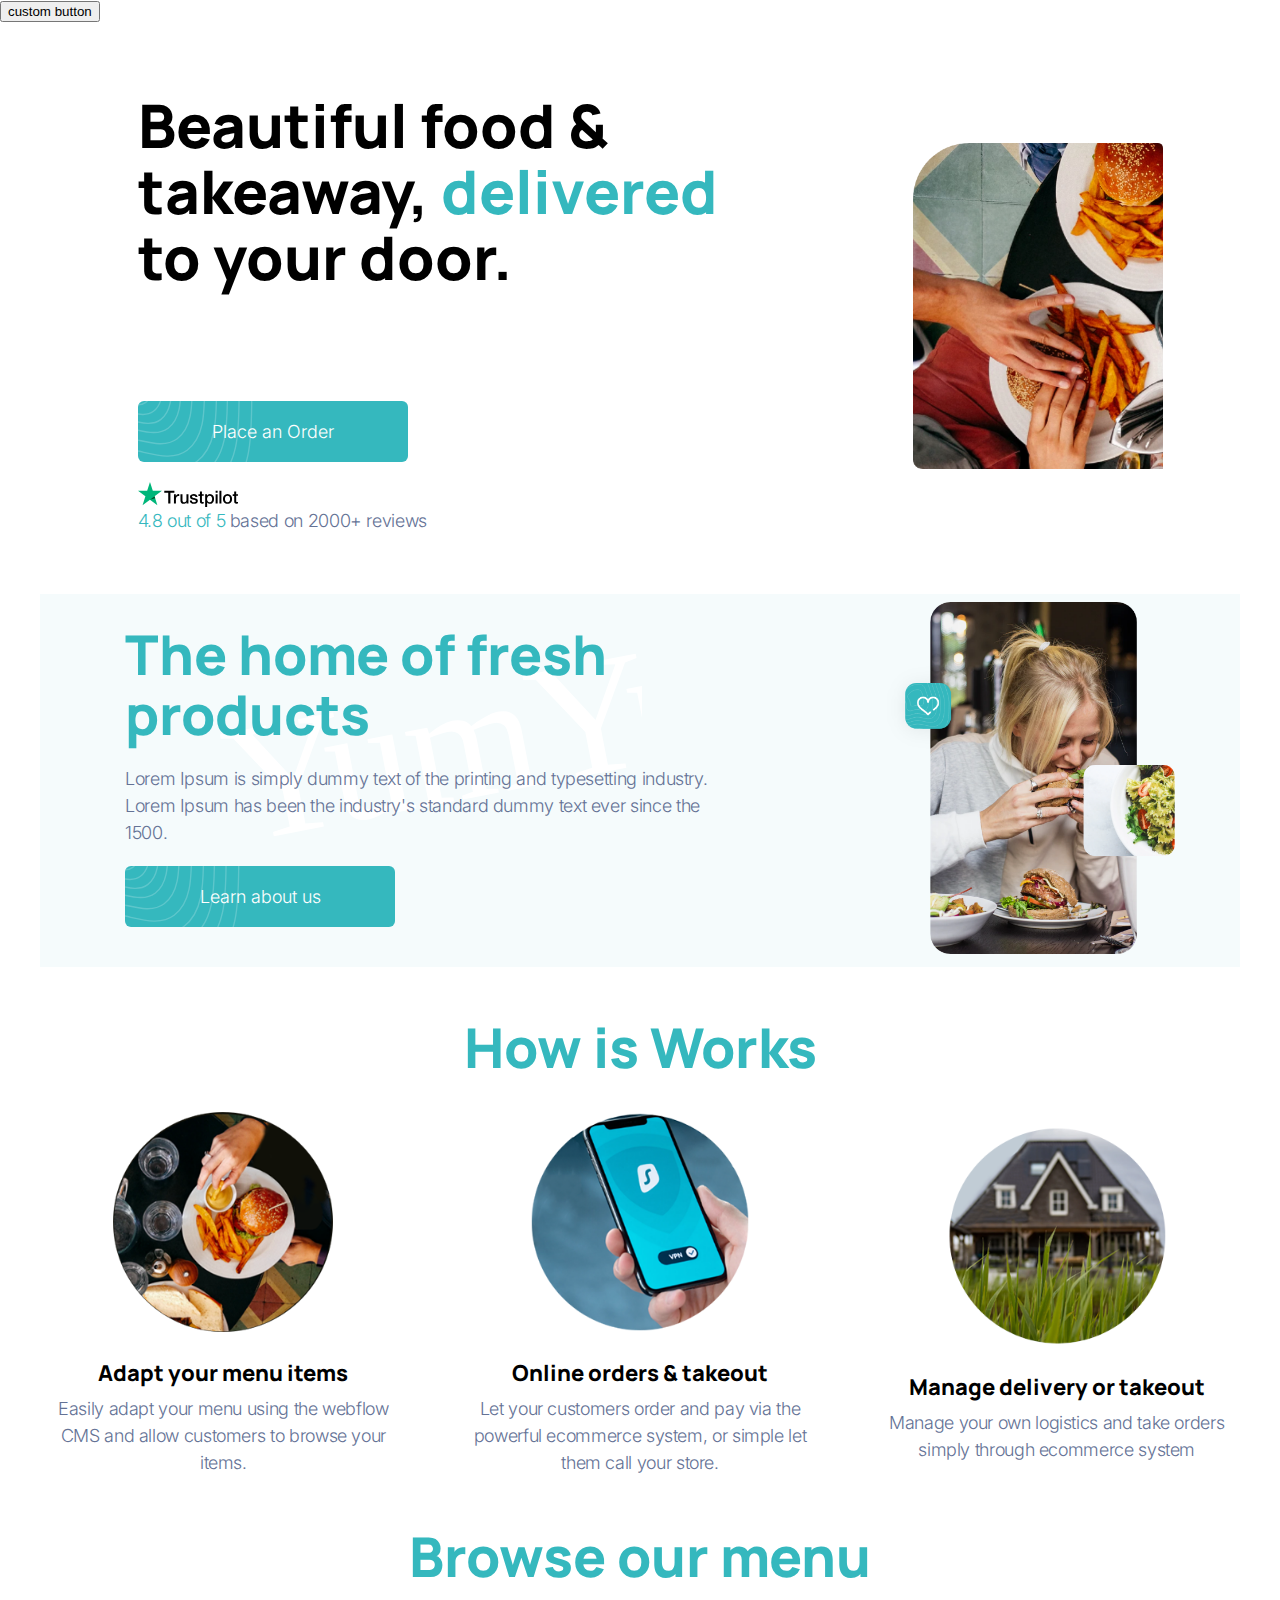
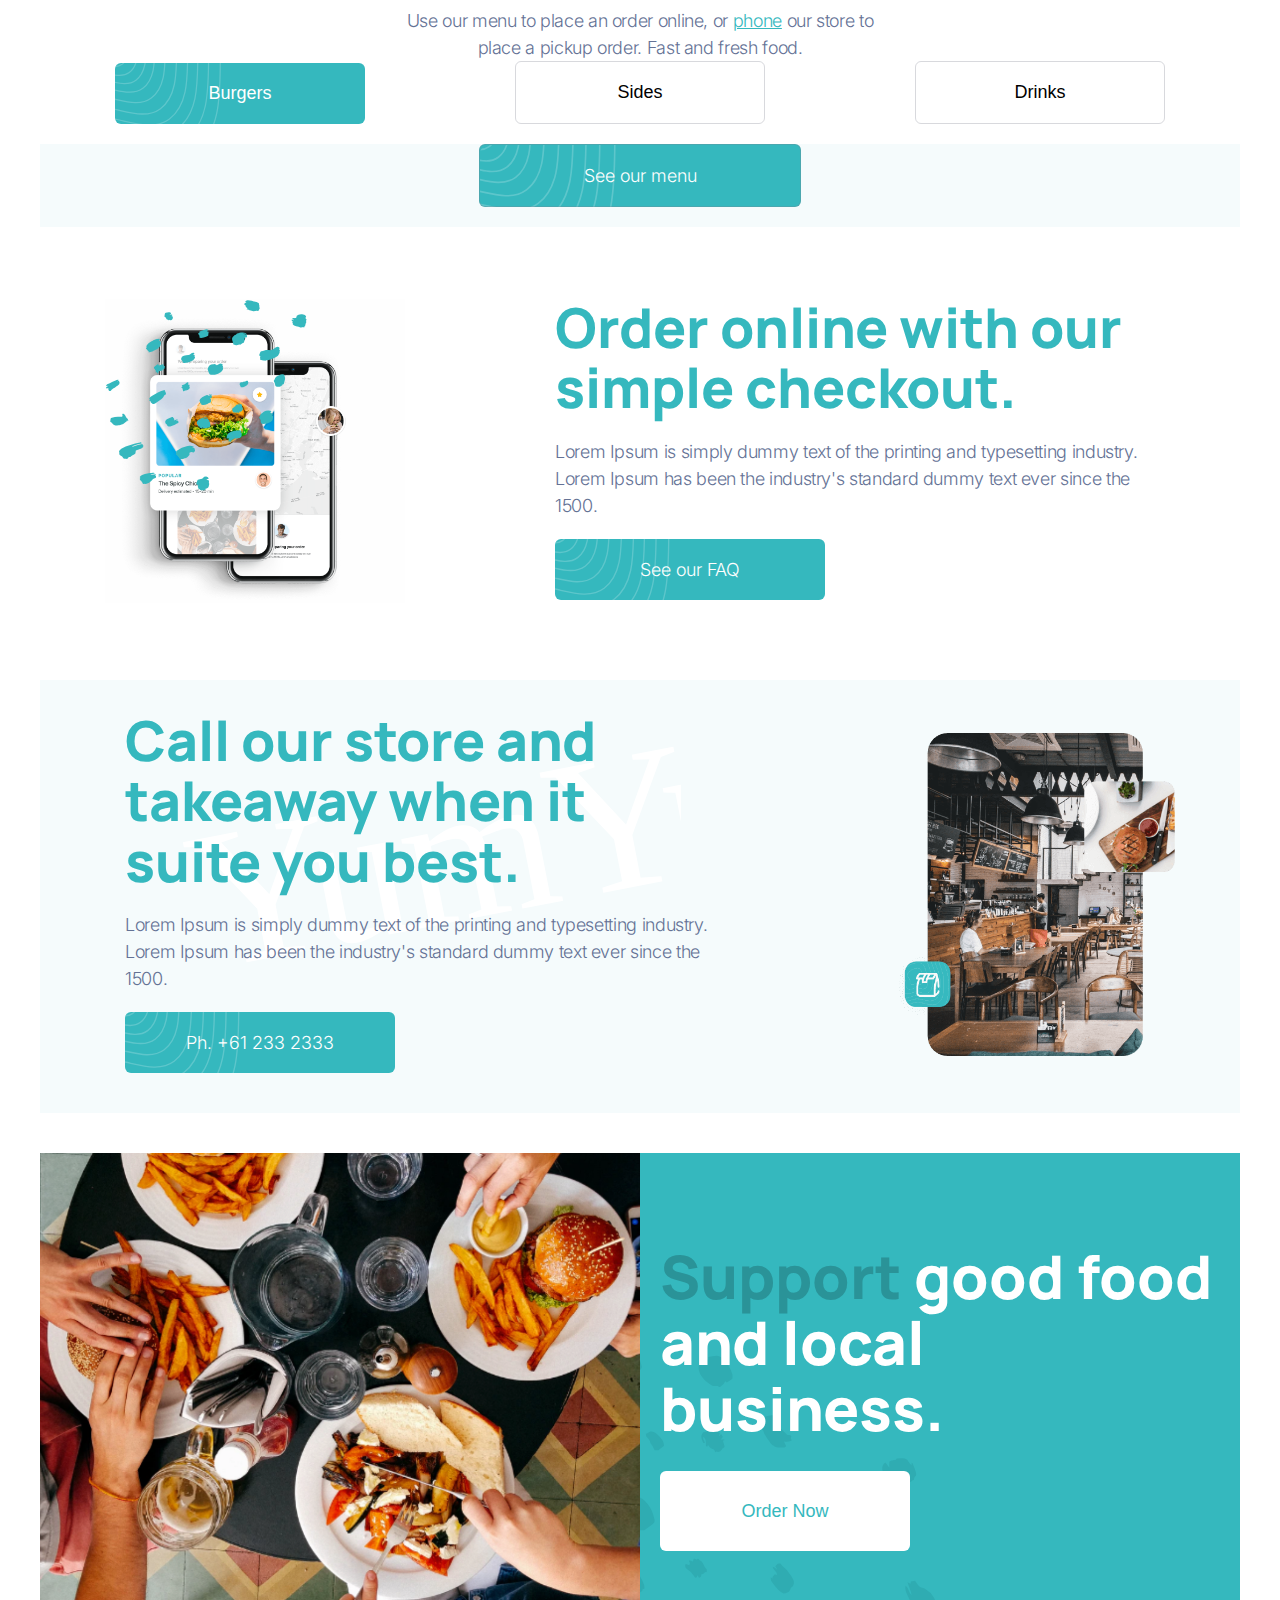
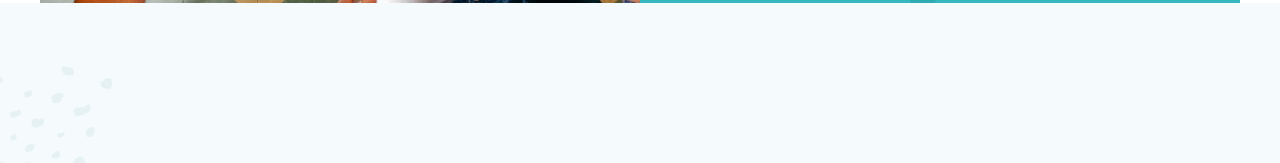
==== commit e20fefae: "Localized script tags on all pages" ====
--- a/html/index.html
+++ b/html/index.html
@@ -11,6 +11,7 @@
   <body>
     <!-- START: Header -->
     <header class="pageheader"></header>
+    <button onclick="window.interdeal.a11y.openMenu()">custom button</button>
     <!-- END: Header -->
     <!-- START: Main Content -->
     <div class="main">
@@ -269,7 +270,7 @@
     <!-- END: Main Content -->
     <!-- Footer -->
     <footer class="pagefooter"></footer>
-    <script type="module" src="../scripts/main.js"></script>
+    <script type="module" src="./scripts/main.js"></script>
     <!-- Accessibility Code for "template-0ea162.webflow.io" -->
     <script>
       window.interdeal = {
